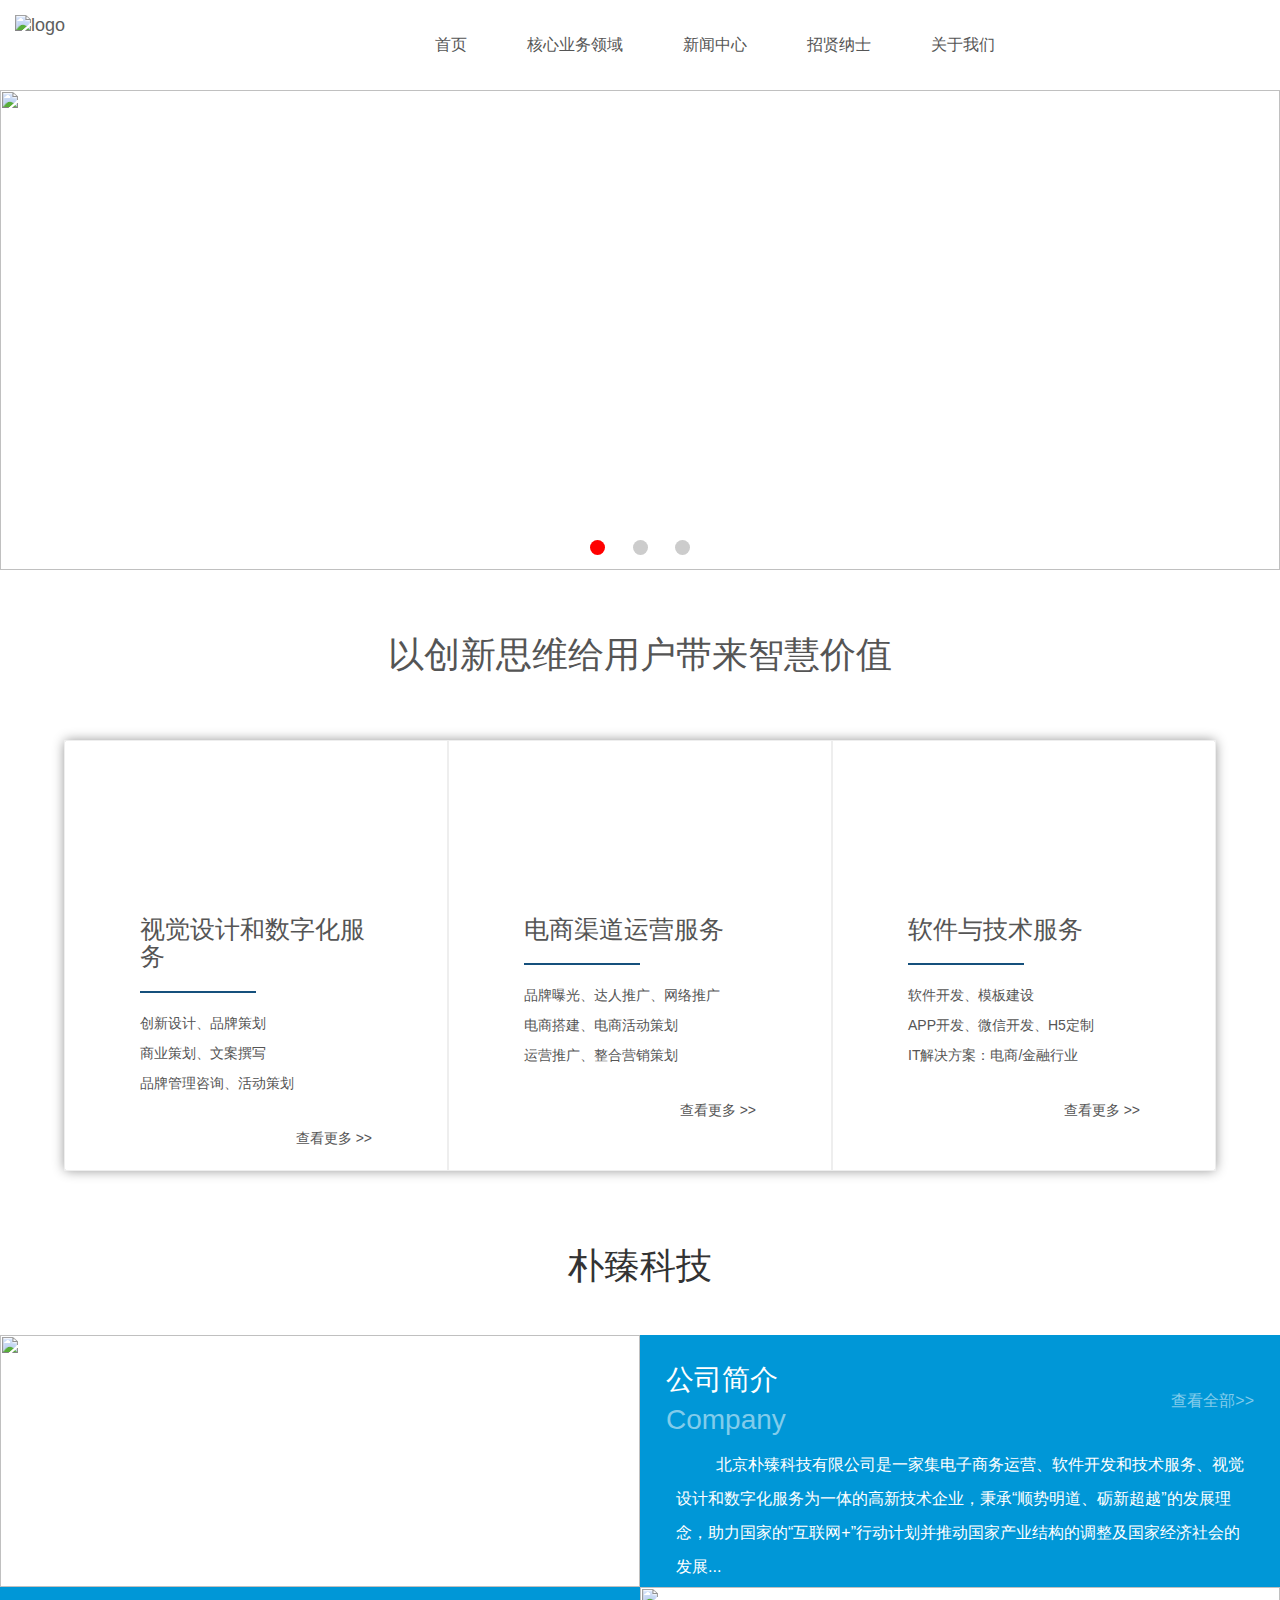
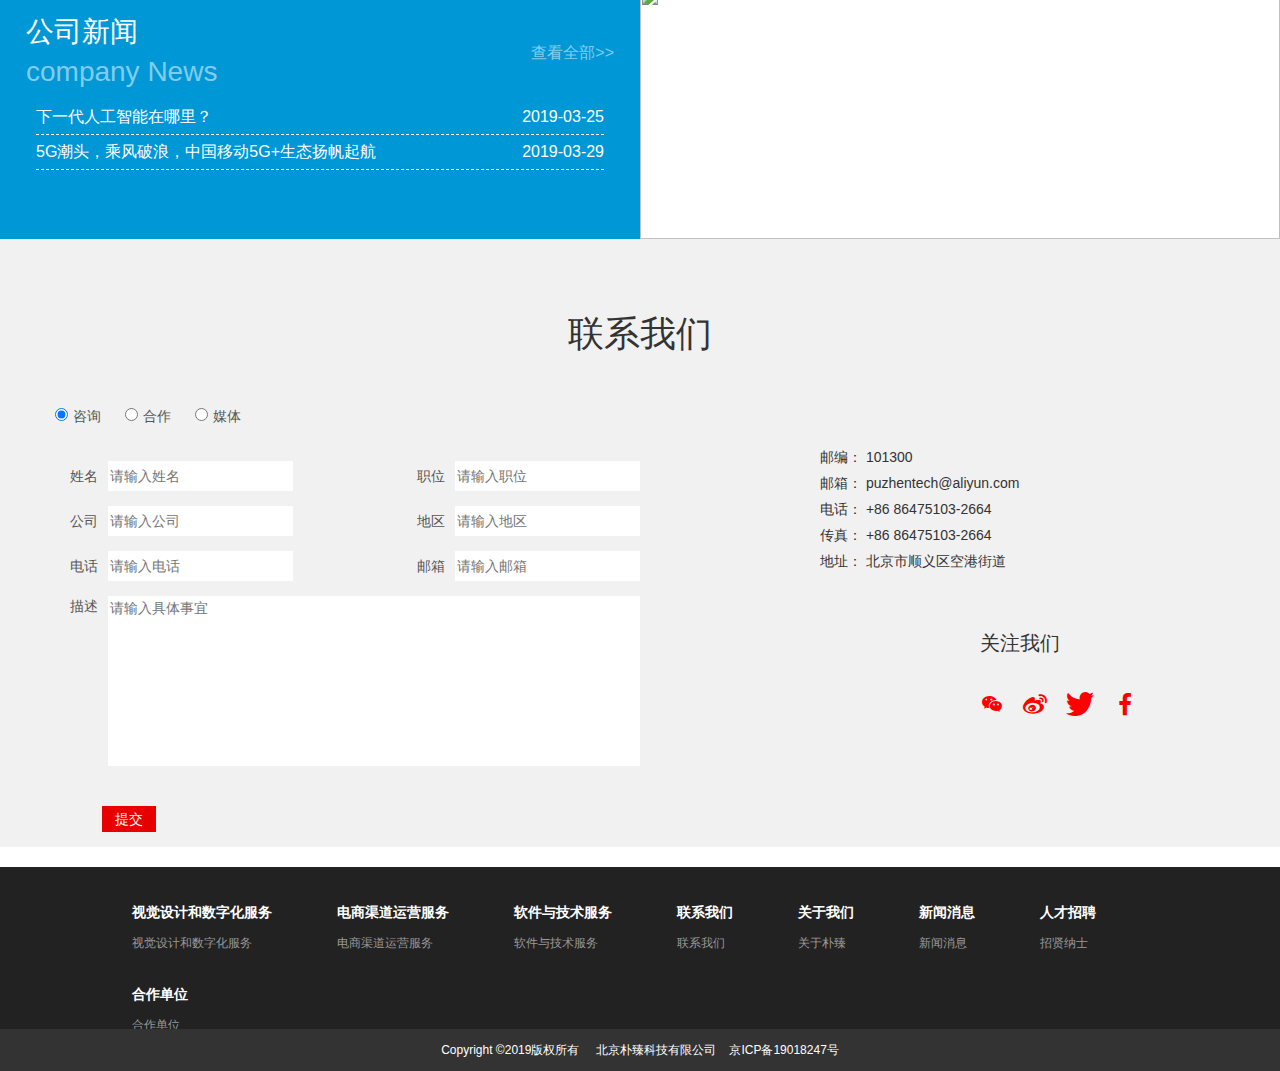
==== index.html @ 0ad283d4 "indexpage" ====
<!DOCTYPE html>
<html>
	<head>
		<meta charset="utf-8">
		<meta name="viewport" content="width=device-width,initial-scale=1,minimum-scale=1,maximum-scale=1,user-scalable=no" />
		<link rel="stylesheet" href="https://cdn.jsdelivr.net/npm/bootstrap@3.3.7/dist/css/bootstrap.min.css" >
		<link rel="stylesheet" href="./font/iconfont.css">
		<link rel="stylesheet" href="./css/header.css">
		<link rel="stylesheet" href="./css/footer.css">
		<link rel="stylesheet" type="text/css" href="./css/index.css"/>
		<title>朴臻科技</title>
	</head>
	<body>
		<!-- 头部开始 -->
		<header id="header">
		    <nav class="navbar navbar-default">
		        <div class="container-fluid">
		            <!-- Brand and toggle get grouped for better mobile display -->
		            <div class="navbar-header">
		                <button type="button" class="navbar-toggle collapsed" data-toggle="collapse" data-target="#bs-example-navbar-collapse-1" aria-expanded="false">
		                        <span class="sr-only">Toggle navigation</span>
		                        <span class="icon-bar"></span>
		                        <span class="icon-bar"></span>
		                        <span class="icon-bar"></span>
		                    </button>
		                <a class="navbar-brand" href="#" class="log-box">
		                    <img src="http://www.puzhentec.com/www/style/gs/imgs/logo.png" alt="logo" class="log-img">
		                </a>
		            </div>
		
		            <div class="collapse navbar-collapse container navbox" id="bs-example-navbar-collapse-1">
		                <ul class="nav navbar-nav">
		                    <li class="nav-item"><a href="#" class="a-box">首页</a></li>
		                    <li class="dropdown nav-item item1">
		                        <a href="#" class="dropdown-toggle" data-toggle="dropdown" role="button" aria-haspopup="true" aria-expanded="false">核心业务领域</a>
		                        <ul class="dropdown-menu menu1">
		                            <li><a href="#" class="a-box">视觉设计和数字化服务</a></li>
		                            <li><a href="#" class="a-box">电商渠道运营服务</a></li>
		                            <li><a href="#" class="a-box">软件与技术服务</a></li>
		                        </ul>
		                    </li>
		                    <li class="dropdown nav-item item2">
		                        <a href="#" class="dropdown-toggle" data-toggle="dropdown" role="button" aria-haspopup="true" aria-expanded="false">新闻中心    </a>
		                        <ul class="dropdown-menu menu2">
		                            <li><a href="#" class="a-box">新闻列表</a></li>
		                        </ul>
		                    </li>
		                    <li class="dropdown nav-item item3">
		                        <a href="#" class="dropdown-toggle" data-toggle="dropdown" role="button" aria-haspopup="true" aria-expanded="false">招贤纳士</a>
		                        <ul class="dropdown-menu menu3">
		                            <li><a href="#" class="a-box">招聘岗位</a></li>
		                        </ul>
		                    </li>
		                    <li class="nav-item"><a href="#" class="a-box">关于我们</a></li>
		
		                </ul>
		            </div>
		        </div>
		    </nav>
		</header>
		<!-- 轮播图 -->
		<div class="swiper-container">
			<ul class="swiper-indicators">
				<li class="active"></li>
				<li></li>
				<li></li>
			</ul>
			<div class="swiper-carousel">
				<div class="swiper-item active">
					<img src="http://www.puzhentec.com/www/style/gs/imgs/01.jpg" width="100%" height="100%" alt="">
					<div class="itemMsg">
						<div class="container">
							<h1>朴臻科技</h1>
							<p>行业领先的全球化软件、数字与运营服务企业之一</p>
						</div>
					</div>
				</div>
				<div class="swiper-item">
					<img src="http://www.puzhentec.com/www/style/gs/imgs/04.jpg" width="100%" height="100%" alt="">
					<div class="itemMsg container">
						<div class="container">
							<h1>领先智慧价值创造者</h1>
							<p>丰富的全球化开发团队和技术专家</p>
						</div>
					</div>
				</div>
				<div class="swiper-item ">
					<img src="http://www.puzhentec.com/www/style/gs/imgs/banner4.jpg" width="100%" height="100%" alt="">
					<div class="itemMsg lastItem">
						<div class="container">
							<h1>加入朴臻 创造新未来</h1>
						</div>
					</div>
				</div>
			</div>
			<span class="swiper-next">></span>
			<span class="swiper-prev"><</span>
		</div>
		<!-- 中部链接 -->
		<div class="m-main">
			<h1>以创新思维给用户带来智慧价值</h1>
			<div class="container">
				<div class="linkBox">
					<div class="linkItem col-lg-4 col-md-4 col-sm-12 col-xs-12">
						<ul>
							<li>
								<div class="titleIcon"><span class="icon icon1"></span></div>
								<h2>视觉设计和数字化服务</h2>
								<div class="line"></div>
							</li>
							<li class="itemList">创新设计、品牌策划</li>
							<li class="itemList">商业策划、文案撰写</li>
							<li class="itemList">品牌管理咨询、活动策划</li>
							<li class="itemMore">查看更多 >></li>
						</ul>
						<a class="linkBg"></a>
					</div>
					<div class="linkItem col-lg-4 col-md-4 col-sm-12 col-xs-12">
						<ul>
							<li>
								<div class="titleIcon"><span class="icon icon2"></span></div>
								<h2>电商渠道运营服务</h2>
								<div class="line"></div>
							</li>
							<li class="itemList">品牌曝光、达人推广、网络推广</li>
							<li class="itemList">电商搭建、电商活动策划</li>
							<li class="itemList">运营推广、整合营销策划</li>
							<li class="itemMore">查看更多 >></li>
						</ul>
						<a class="linkBg"></a>
					</div>
					<div class="linkItem col-lg-4 col-md-4 col-sm-12 col-xs-12">
						<ul>
							<li>
								<div class="titleIcon"><span class="icon icon3"></span></div>
								<h2>软件与技术服务</h2>
								<div class="line"></div>
							</li>
							<li class="itemList">软件开发、模板建设</li>
							<li class="itemList">APP开发、微信开发、H5定制</li>
							<li class="itemList">IT解决方案：电商/金融行业</li>
							<li class="itemMore">查看更多 >></li>
						</ul>
						<a class="linkBg"></a>
					</div>	
				</div>
			</div>
		</div>
		<!-- company box -->
		<div class="company">
			<h1>朴臻科技</h1>
			<div class="container">
				<div class="row">
					<div class="col-lg-6 col-md-6 col-sm-12 col-xs-12 companyImg">
						<img src="http://www.puzhentec.com/www/style/gs/imgs/banner2.jpg" width="100%" height="100%" alt="">
					</div>
					<div class="col-lg-6 col-md-6 col-sm-12 col-xs-12 companyMsg">
						<div class="companyTitleBox">
							<div>
								<p class="zh-cn">公司简介</p>
								<p class="en">Company</p>
							</div>
							<a href="">查看全部>></a>
						</div>
						<div class="companyText">
							<p>
								北京朴臻科技有限公司是一家集电子商务运营、软件开发和技术服务、视觉设计和数字化服务为一体的高新技术企业，秉承“顺势明道、砺新超越”的发展理念，助力国家的“互联网+”行动计划并推动国家产业结构的调整及国家经济社会的发展...
							</p>
						</div>
					</div>
				</div>
				<div class="row">
					<div class="col-lg-6 col-md-6 col-sm-12 col-xs-12 companyMsg">
						<div class="companyTitleBox">
							<div>
								<p class="zh-cn">公司新闻</p>
								<p class="en">company News</p>
							</div>
							<a href="">查看全部>></a>
						</div>
						<div class="companyText">
							<ul>
								<li>
									<a href="">下一代人工智能在哪里？</a>
									<span>2019-03-25</span>
								</li>
								<li>
									<a href="">5G潮头，乘风破浪，中国移动5G+生态扬帆起航</a>
									<span>2019-03-29</span>
								</li>
							</ul>
						</div>
					</div>
					<div class="col-lg-6 col-md-6 col-sm-12 col-xs-12 companyImg">
						<img src="http://www.puzhentec.com/www/style/gs/imgs/banner3.png" width="100%" height="100%" alt="">
					</div>
				</div>
			</div>
		</div>
		<div class="contact">
			<h1>联系我们</h1>
			<div class="container">
				<div class="col-lg-6 col-md-6 col-sm-12 col-xs-12 msgBox">
					<form>
						<div class="check">
							<input type="radio" id="Consultation" name="Mode" checked=""/><label for="Consultation">咨询</label>
							<input type="radio" id="Cooperation" name="Mode"/><label for="Cooperation">合作</label>
							<input type="radio" id="media" name="Mode"/><label for="media">媒体</label>
						</div>
						<div class="personalMsg">
							<div>
								<label for="name">姓名</label><input type="text" id="name" placeholder="请输入姓名">
							</div>
							<div>
								<label for="position">职位</label><input type="text" id="position" placeholder="请输入职位">
							</div>
						</div>
						<div class="personalMsg">
							<div>
								<label for="Company">公司</label><input type="text" id="Company" placeholder="请输入公司">
							</div>
							<div>
								<label for="Area">地区</label><input type="text" id="Area" placeholder="请输入地区">
							</div>
						</div>
						<div class="personalMsg">
							<div>
								<label for="tel">电话</label><input type="text" id="tel" placeholder="请输入电话">
							</div>
							<div>
								<label for="email">邮箱</label><input type="text" id="email" placeholder="请输入邮箱">
							</div>
						</div>
						<div class="personalMsg scription">
							<label for="Description">描述</label><textarea id="Description" placeholder="请输入具体事宜"></textarea>
						</div>
						<div class="personalMsg">
							<div>
								<input type="button" id="button" value="提交">
							</div>
						</div>
					</form>
				</div>
				<div class="col-lg-6 col-md-6 col-sm-12 col-xs-12 contactRight">
					<ul>
						<li>邮编： 101300</li>
						<li>邮箱： puzhentech@aliyun.com</li>
						<li>电话： +86 86475103-2664</li>
						<li>传真： +86 86475103-2664</li>
						<li>地址： 北京市顺义区空港街道</li>
					</ul>
					<div class="AttentionBox">
						<div class="AttentionImg col-lg-6 col-md-6 col-sm-6 col-xs-6">
							<img src="http://www.puzhentec.com/www/style/gs/imgs/rvm.jpg" width="140px" alt="">
						</div>
						<div class="AttentionMsg col-lg-6 col-md-6 col-sm-6 col-xs-6">
							<div class="AttentionTitle">
								关注我们
							</div>
							<div class=" AttentionIcon ">
								<a href="" class="iconfont icon-wechat"></a>
								<a href="" class="iconfont icon-weibo"></a>
								<a href="" class="iconfont icon-ziyuan"></a>
								<a href="" class="iconfont icon-icon_facebook"></a>
							</div>
						</div>
					</div>
				</div>
			</div>
		</div>
		<!-- 页脚开始 -->
		<footer id="footer" class="container-12">
		    <dl>
		        <dt>视觉设计和数字化服务</dt>
		        <dd>
		            <ul>
		                <li>
		                    <a href="http://www.puzhentec.com/business1.html">视觉设计和数字化服务</a>
		                </li>
		            </ul>
		        </dd>
		    </dl>
		    <dl>
		        <dt>电商渠道运营服务</dt>
		        <dd>
		            <ul>
		                <li>
		                    <a href="http://www.puzhentec.com/business2.html">电商渠道运营服务</a>
		                </li>
		            </ul>
		        </dd>
		    </dl>
		    <dl>
		        <dt>软件与技术服务</dt>
		        <dd>
		            <ul>
		                <li>
		                    <a href="http://www.puzhentec.com/business3.html">软件与技术服务</a>
		                </li>
		            </ul>
		        </dd>
		    </dl>
		    <dl>
		        <dt>联系我们</dt>
		        <dd>
		            <ul>
		                <li>
		                    <a href="http://www.puzhentec.com/">联系我们</a>
		                </li>
		            </ul>
		        </dd>
		    </dl>
		    <dl>
		        <dt>关于我们</dt>
		        <dd>
		            <ul>
		                <li>
		                    <a href="http://www.puzhentec.com/about.html">关于朴臻</a>
		                </li>
		
		            </ul>
		        </dd>
		    </dl>
		    <dl>
		        <dt>新闻消息</dt>
		        <dd>
		            <ul>
		                <li>
		                    <a href="http://www.puzhentec.com/news.html">新闻消息</a>
		                </li>
		            </ul>
		        </dd>
		    </dl>
		
		    <dl>
		        <dt>人才招聘</dt>
		        <dd>
		            <ul>
		                <li>
		                    <a href="http://www.puzhentec.com/offer.html">招贤纳士</a>
		                </li>
		            </ul>
		        </dd>
		    </dl>
		    <dl>
		        <dt>合作单位</dt>
		        <dd>
		            <ul>
		                <li>
		                    <a href="#">合作单位</a>
		                </li>
		            </ul>
		        </dd>
		    </dl>
		    <div class="copy">
		        Copyright ©2019版权所有 &nbsp; &nbsp; 北京朴臻科技有限公司&nbsp; &nbsp; 京ICP备19018247号
		    </div>
		</footer>
	</body>
	<script src="https://cdn.bootcss.com/jquery/1.12.4/jquery.min.js"></script>
	<script src="https://cdn.bootcss.com/bootstrap/3.3.7/js/bootstrap.min.js"></script>
	<script type="text/javascript" src="./js/header.js"></script>
	<script type="text/javascript" src="./js/index.js"></script>
</html>
---- font/iconfont.css ----
@font-face {font-family: "iconfont";
  src: url('//at.alicdn.com/t/font_1298097_eqnmtwvncxe.eot?t=1563279648382'); /* IE9 */
  src: url('//at.alicdn.com/t/font_1298097_eqnmtwvncxe.eot?t=1563279648382#iefix') format('embedded-opentype'), /* IE6-IE8 */
  url('[data-uri]') format('woff2'),
  url('//at.alicdn.com/t/font_1298097_eqnmtwvncxe.woff?t=1563279648382') format('woff'),
  url('//at.alicdn.com/t/font_1298097_eqnmtwvncxe.ttf?t=1563279648382') format('truetype'), /* chrome, firefox, opera, Safari, Android, iOS 4.2+ */
  url('//at.alicdn.com/t/font_1298097_eqnmtwvncxe.svg?t=1563279648382#iconfont') format('svg'); /* iOS 4.1- */
}

.iconfont {
  font-family: "iconfont" !important;
  font-size: 16px;
  font-style: normal;
  -webkit-font-smoothing: antialiased;
  -moz-osx-font-smoothing: grayscale;
}

.icon-wechat:before {
  content: "\e694";
}

.icon-icon_facebook:before {
  content: "\e632";
}

.icon-ziyuan:before {
  content: "\e622";
}

.icon-weibo:before {
  content: "\e831";
}
---- css/header.css ----
/* 头部导航样式 */

#header {
    height: 90px;
}

.collapse.navbar-collapse.container.navbox {
    z-index: 1000;
}

.navbar {
    min-height: 90px;
    border: none;
    background: #fff;
}

#header .navbar-nav>li>a {
    height: 90px;
    line-height: 90px;
    padding: 0 30px;
    font-size: 16px;
    color: #555;
}

#header .navbar-header {
    height: 90px;
    line-height: 90px;
}

#header .navbar-header .navbar-toggle {
    margin: 27px;
}

#header .log-box .log-img {
    width: 200px;
}

#header .navbar-nav {
    width: 100%;
}

#header .navbar-nav .nav-item:hover>a {
    color: #fff;
    padding: 0 30px;
    font-weight: bold;
    background: #cc0000;
}


/* #header .navbar-nav .nav-item:hover {
            color: #fff;
            background: #e50112;
        } */

#header .navbar-nav .nav-item:hover>a {
    color: #fff;
    background: #cc0000;
}

#header .navbar-nav .nav-item:hover .dropdown-menu {
    display: flex;
}

#header .navbox .navbar-nav li.active a {
    color: #fff !important;
    background: #cc0000 !important;
}

#header .navbar-nav .nav-item .dropdown-menu {
    width: 100%;
}


/*  @media screen and (min-width:768px) {
            #header .navbar-nav .nav-item .menu1 {
                width: 500px;
            }
        } */

#header .navbar-nav .nav-item .dropdown-menu {
    background: rgba(0, 0, 0, .8);
    padding: 0;
    border-radius: 0;
}

#header .navbar-nav .nav-item .dropdown-menu a {
    height: 70px;
    line-height: 30px;
    padding: 20px;
    color: #fff;
    font-weight: bold;
}

#header .navbar-nav .nav-item .dropdown-menu li:hover a {
    background: #cc0000;
}

#header .navbox {
    margin-left: 30%;
}

@media screen and (max-width:768px) {
    #header .navbox {
        margin-left: 0;
    }
    #header .navbar-nav {
        margin: 0;
        padding: 0;
    }
    #header .navbar-nav .nav-item .dropdown-menu {
        /* display: block; */
        width: 100%;
    }
    #header .navbar-nav .nav-item .dropdown-menu li {
        display: block;
    }
    #header .navbar-nav .nav-item {
        width: 100%;
        height: 50px;
        padding: 0;
        margin: 0;
    }
    #header .navbar-nav .nav-item>a {
        height: 50px;
        line-height: 50px;
    }
}


/* 头部导航样式 end */
---- css/footer.css ----
/* footer */

#footer {
    margin-top: 20px;
    background: #222;
    min-height: 200px;
    height: auto;
    display: flex;
    flex-wrap: wrap;
    padding: 20px 6%;
    position: relative;
}

@media screen and (max-width:700px) {
    #footer {
        min-height: 260px;
    }
}

#footer dl {
    float: left;
    margin: 15px 0 15px 4%;
    font-size: 12px;
    padding: 0 10px;
}

#footer dl dt {
    color: #fff;
    font-size: 14px;
    padding-bottom: 10px;
}

#footer dl dd {
    display: block;
    /* margin-inline-start: 20px; */
}

#footer ul li {
    line-height: 22px;
}

#footer ul li a {
    color: #999;
}

#footer .copy {
    font-size: 12px;
    background: #333;
    color: #fff;
    position: absolute;
    bottom: 0;
    left: 0;
    width: 100%;
    height: 42px;
    line-height: 42px;
    text-align: center;
}
---- css/index.css ----
ul,li,ol,dl,dt,dd,div,p,h1,h2,h3,h4,h5,h6,body{
	margin: 0;
	padding: 0;
	list-style: none;
}
/* 轮播图 */
.swiper-container{
	position: relative;
	width: 100%;
}
.swiper-container .swiper-carousel{
	position: relative;
	height: 480px;
}
.swiper-container .swiper-carousel .swiper-item{
	display: none;
	position: absolute;
	top: 0;
	left: 0;
	width: 100%;
	height: 480px;
	color: #fff;
	opacity: 0;
	transition: all 1s;
}
.swiper-container .swiper-carousel .swiper-item img{
	position: absolute;
	top: 0;
	left: 0;
}
.swiper-container .swiper-carousel .swiper-item.active{
	display: block;
	opacity: 1;
}
.swiper-container .swiper-carousel .swiper-item .itemMsg{
	position: absolute;
	top: 0;
	bottom: 0;
	width: 100%;
	height: 160px;
	margin: auto 0;
	text-align: center;
}
.swiper-container .swiper-carousel .swiper-item .itemMsg h1{
	font-size: 65px;
	font-weight: 300;
}
.swiper-container .swiper-carousel .swiper-item .itemMsg p{
	font-size: 40px;
	padding-top: 50px;
}
.swiper-container .swiper-carousel .swiper-item .itemMsg.lastItem h1{
	text-indent: 4%;
	text-align: left;
}
.swiper-container .swiper-indicators{
	display: flex;
	justify-content: space-between;
	position: absolute;
	left: 0;
	right: 0;
	bottom: 15px;
	width: 100px;
	margin: 0 auto;
	z-index: 1;
}
.swiper-container .swiper-indicators li{
	width: 15px;
	height: 15px;
	background: #ccc;
	border-radius: 50%;
}
.swiper-container .swiper-indicators li.active{
	background: red;
}
.swiper-container .swiper-next{
	position: absolute;
	right: 15px;
	top: 50%;
	bottom: 0;
	color: #fff;
    cursor: pointer;
    z-index: 99;
    opacity: 0.4;
	font-size: 40px;
	height: 100px;
	margin-top: -50px;
}
.swiper-container .swiper-prev{
	position: absolute;
	left: 15px;
	top: 50%;
	bottom: 0;
	color: #fff;
    cursor: pointer;
    z-index: 99;
    opacity: 0.4;
	font-size: 40px;
	height: 100px;
	margin-top: -50px;
}
/* 中部链接 */
.m-main {
	color: #555;
}
.m-main .container{
	width: 90% !important;
}
.m-main h1{
	padding: 65px 0;
	text-align: center; 
}
.m-main .container{
	box-shadow: #999 0px 0px 12px 0px;
    border-radius: 5px;
	padding: 0;
}

.m-main .container .linkBox .linkItem{
	position: relative;
	overflow: hidden;
	transition: all 1s;
	height: 431px;
	border: 1px solid #eee;
}
.m-main .container .linkBox .linkItem .icon{
	position: absolute;
	top: 0;
	left: 0;
	right: 0;
	display: inline-block;
	width: 96px;
	height: 96px;
	background: url('http://www.puzhentec.com/www/style/gs/imgs/icon.png');
	background-repeat:no-repeat ;
	margin: 0 auto;
}
.m-main .container .linkBox .linkItem .titleIcon{
	position: relative;
	height: 115px;
	text-align: center;
}
.m-main .container .linkBox .linkItem:hover .icon1{
	background-position:0 -95px ;
}
.m-main .container .linkBox .linkItem:hover .icon2{
	background-position:-120px -95px ;
}
.m-main .container .linkBox .linkItem:hover .icon3{
	background-position:-240px -95px ;
}
.m-main .container .linkBox .linkItem .icon1{
	background-position:0 1px ;
}
.m-main .container .linkBox .linkItem .icon2{
	background-position:-120px 0 ;
}
.m-main .container .linkBox .linkItem .icon3{
	background-position:-240px 0 ;
}
.m-main .container .linkBox .linkItem h2{
	font-size: 25px;
}
.m-main .container .linkBox .linkItem:hover{
	color: #fff;
}
.m-main .container .linkBox .linkItem:hover .linkBg{
	top: 0;
	opacity: 1;
}
.m-main .container .linkBox .linkItem .line{
	width: 50%;
	height: 2px;
	background: #15507C;
	transition: all 1.5s;
	margin: 20px 0;
}
.m-main .container .linkBox .linkItem:hover .line{
	width: 100%	;
	background: #fff;
}
.m-main .container .linkBox .linkItem ul{
	padding: 60px 60px 35px ;
	background: rgba(0,0,0,0);
}
.m-main .container .linkBox .linkItem .linkBg{
	position: absolute;
	top: 100%;
	left: 0;
	width: 100%;
	height: 100%;
	opacity: 0;
	transition: all 1s;
	background-image: url('http://www.puzhentec.com/www/style/gs/imgs/q_mb1.jpg');
	background-size: 100% auto;
	z-index: -1;
}
@media screen and (min-width:990px) {
	.m-main .container .linkBox{
		height: 431px;
	}
}
.m-main .container .linkBox .linkItem .itemList{
	margin: 10px 0;
}
.m-main .container .linkBox .linkItem .itemMore{
	margin-top: 35px;
	text-align: right;
}
/* company */
.company h1{
	text-align: center;
	margin: 75px 0 50px;
}
.company .container{
	padding: 0;
	width: 100%;
	margin: 0;
}
.company .row{
	width: 100%;
	margin: 0;
}
.company .col-lg-6 {
	padding: 0;
}
.company .companyTitleBox{
	display: flex;
	justify-content: space-between;
	padding: 25px 26px 8px;
}
.company .companyTitleBox p{
	font-size: 28px;
	color: #fff;
}
.company .companyTitleBox .en{
	color: #82CCEB;
}
.company .companyImg{
	height: 252px;
	overflow: hidden;
	margin: 0 auto;
}
.company .companyImg img{
	transition: all 1.5s;
}
.company .companyMsg{
	height: 252px;
	overflow: hidden;
	background: #0097d7;
}
.company .companyImg:hover img{
	transform: scale(1.05,1.05);
}
.company .companyTitleBox a{
	color: #82CCEB;
	text-decoration: none;
	margin-top: 30px;
	font-size: 16px;
}
.company .companyText{
	font-size: 16px;
    line-height: 34px;
    padding: 0 36px;
    text-indent: 40px;
    color: #fff;
}
.company .companyText ul{
	text-indent: 0;
}
.company .companyText ul li{
	display: flex;
	justify-content: space-between;
	border-bottom: 1px dashed #fff;
}
.company .companyText ul a{
	color: #fff;
	text-decoration: none;
}
@media screen and (max-width:990px) {
	.m-main .container .linkBox{
		height: 1293px;
	}
	.m-main .container .linkBox .linkItem{
		height: 431px;
	}
	.m-main .container .linkBox .linkItem .linkBg{
		height: 431px;
	}
	.company .row{
		margin-bottom: 15px !important;
	}
}
/* contact start */
.contact{
	background: #f1f1f1;
}
.contact h1{
	text-align: center;
	padding: 75px 0 50px;
}
.contact .container{
	padding: 0;
}
.contact .container .msgBox{
	padding: 0;
}
.contact label{
	font-weight: 400;
	margin-right: 20px;
	font-size: 14px;
	color: #555;
}
.contact .check{
	margin-bottom: 30px;
}
.contact .check label{
	margin-left: 5px;
}
.contact .msgBox form p{
	margin-bottom: 25px;
}
.contact .personalMsg{
	display: flex;
	justify-content: space-between;
}
.contact .personalMsg > div{
	margin-bottom: 15px;
}
.contact .personalMsg label{
	margin: 0;
	margin-left: 5px;
	padding: 0 10px;
}
.contact .personalMsg input{
	outline: none;
	border: none;
	height: 30px;
}
.contact .scription{
	display: flex;
}
.contact .personalMsg #Description{
	flex: 1;
	vertical-align: top;
	resize: none;
	height: 170px;
	border: none;
	outline: none;
}
.contact .personalMsg #button{
	margin-left: 47px;
	margin-top: 40px;
	width: 54px;
	height: 26px;
	background: #E60000;
	color: #fff;
}
.contactRight{
	box-sizing: border-box;
	padding-left: 180px;
	padding-top: 40px;
}
.contactRight .AttentionImg,.contactRight .AttentionMsg{
	padding: 0;
}
.contactRight .AttentionImg{
	width: 160px;
}
.contactRight ul{
	margin-bottom: 35px;
}
.contactRight ul li{
	height: 26px;
	line-height: 26px;
}
.contactRight .AttentionBox .AttentionTitle{
	margin-top: 20px;
	font-size: 20px;
}
.contactRight .AttentionBox .AttentionIcon{
	margin-top: 30px;
}
.contactRight .AttentionBox .AttentionIcon a{
	font-size: 24px;
	color:#FF0000;
	text-decoration: none;
	margin-right: 15px;
}
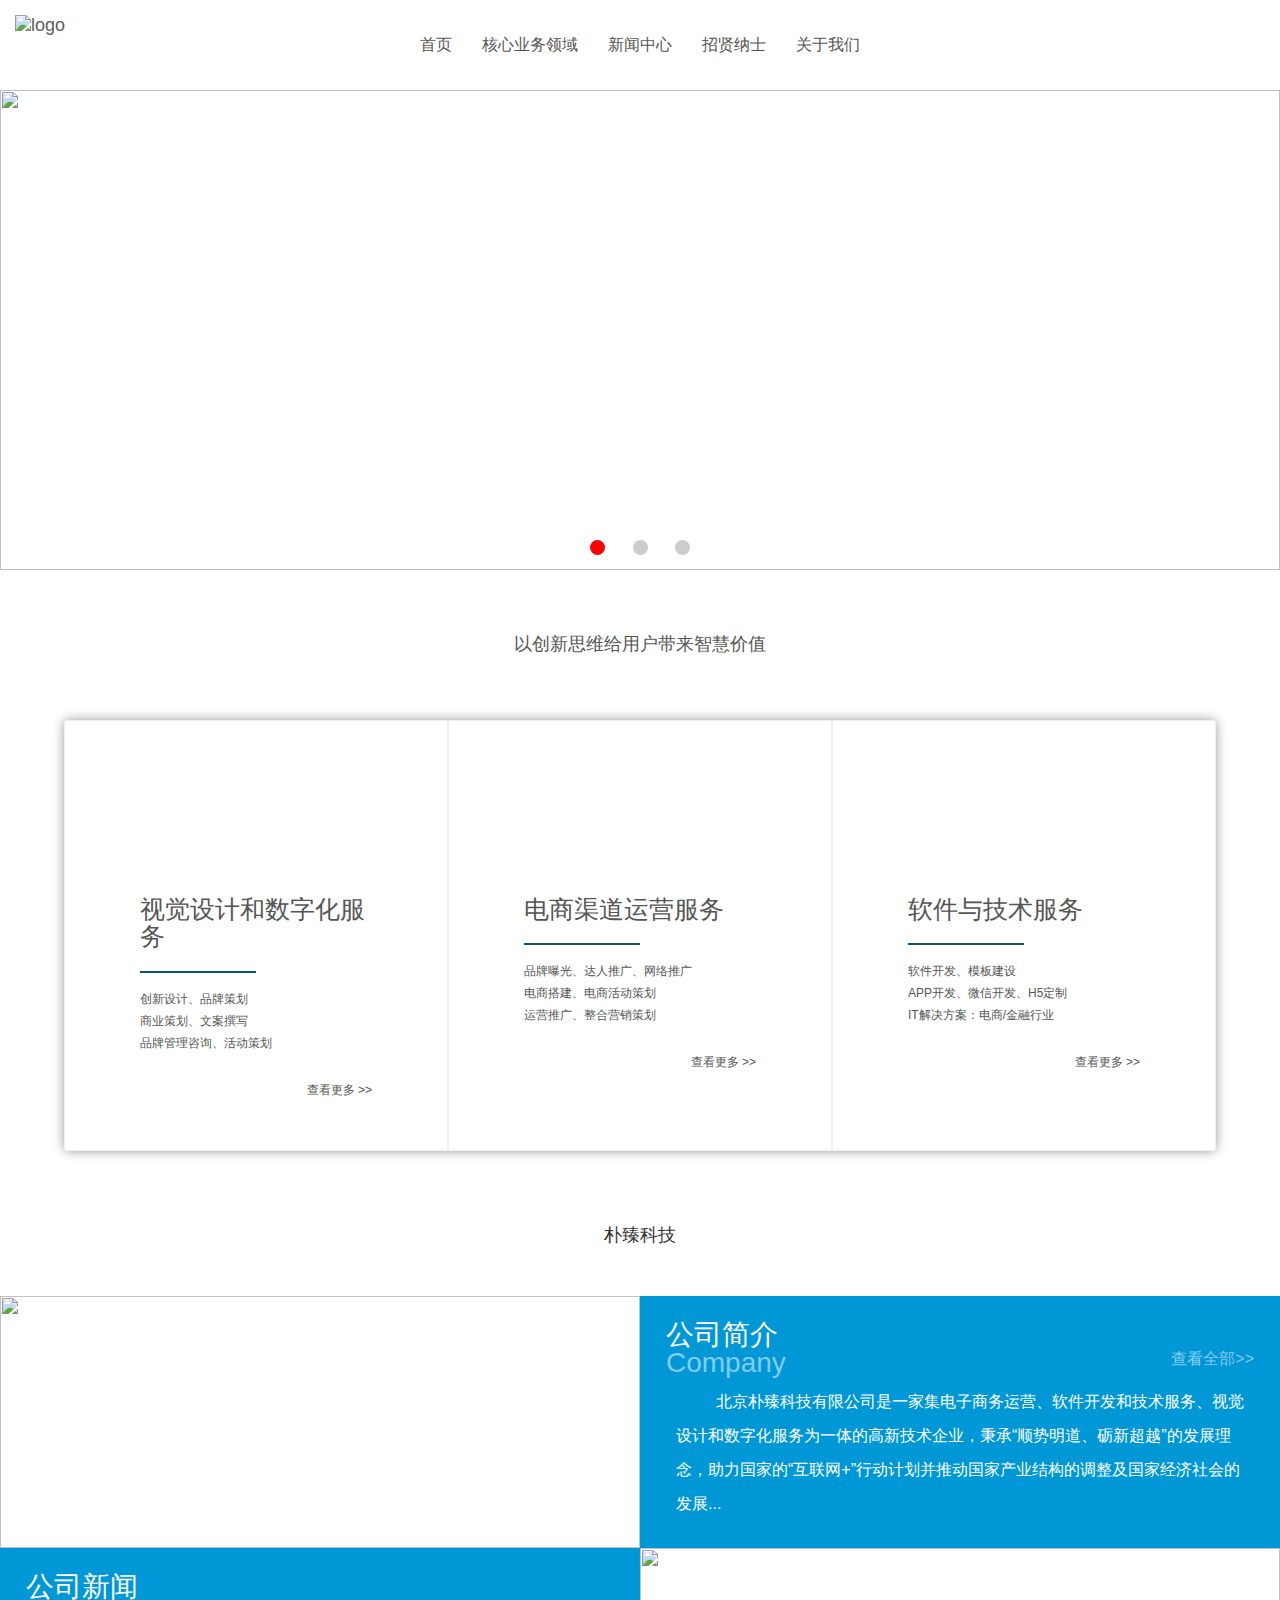
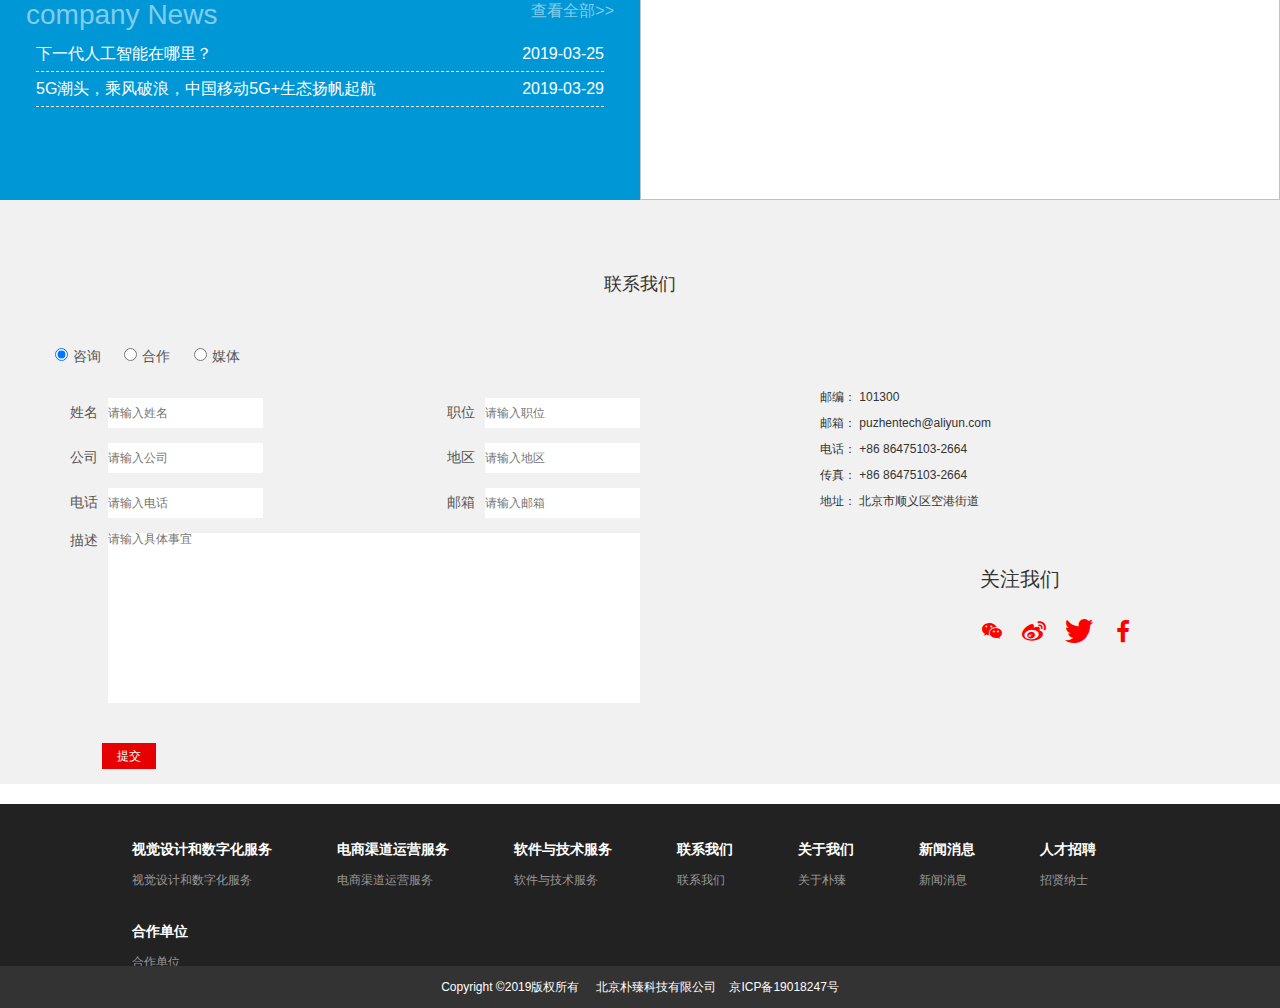
==== commit 7eba4974: "跳转链接全部ok" ====
--- a/index.html
+++ b/index.html
@@ -1,364 +1,368 @@
 <!DOCTYPE html>
 <html>
-	<head>
-		<meta charset="utf-8">
-		<meta name="viewport" content="width=device-width,initial-scale=1,minimum-scale=1,maximum-scale=1,user-scalable=no" />
-		<link rel="stylesheet" href="https://cdn.jsdelivr.net/npm/bootstrap@3.3.7/dist/css/bootstrap.min.css" >
-		<link rel="stylesheet" href="./font/iconfont.css">
-		<link rel="stylesheet" href="./css/header.css">
-		<link rel="stylesheet" href="./css/footer.css">
-		<link rel="stylesheet" type="text/css" href="./css/index.css"/>
-		<title>朴臻科技</title>
-	</head>
-	<body>
-		<!-- 头部开始 -->
-		<header id="header">
-		    <nav class="navbar navbar-default">
-		        <div class="container-fluid">
-		            <!-- Brand and toggle get grouped for better mobile display -->
-		            <div class="navbar-header">
-		                <button type="button" class="navbar-toggle collapsed" data-toggle="collapse" data-target="#bs-example-navbar-collapse-1" aria-expanded="false">
+
+<head>
+    <meta charset="utf-8">
+    <meta name="viewport" content="width=device-width,initial-scale=1,minimum-scale=1,maximum-scale=1,user-scalable=no" />
+    <link rel="stylesheet" href="https://cdn.jsdelivr.net/npm/bootstrap@3.3.7/dist/css/bootstrap.min.css">
+    <link rel="stylesheet" href="./css/base.css">
+    <link rel="stylesheet" href="./font/iconfont.css">
+    <link rel="stylesheet" href="./css/header.css">
+    <link rel="stylesheet" href="./css/footer.css">
+    <link rel="stylesheet" type="text/css" href="./css/index.css" />
+    <title>朴臻科技</title>
+</head>
+
+<body>
+    <!-- 头部开始 -->
+    <header id="header">
+        <nav class="navbar navbar-default">
+            <div class="container-fluid">
+                <!-- Brand and toggle get grouped for better mobile display -->
+                <div class="navbar-header">
+                    <button type="button" class="navbar-toggle collapsed" data-toggle="collapse" data-target="#bs-example-navbar-collapse-1" aria-expanded="false">
 		                        <span class="sr-only">Toggle navigation</span>
 		                        <span class="icon-bar"></span>
 		                        <span class="icon-bar"></span>
 		                        <span class="icon-bar"></span>
 		                    </button>
-		                <a class="navbar-brand" href="#" class="log-box">
-		                    <img src="http://www.puzhentec.com/www/style/gs/imgs/logo.png" alt="logo" class="log-img">
-		                </a>
-		            </div>
-		
-		            <div class="collapse navbar-collapse container navbox" id="bs-example-navbar-collapse-1">
-		                <ul class="nav navbar-nav">
-		                    <li class="nav-item"><a href="#" class="a-box">首页</a></li>
-		                    <li class="dropdown nav-item item1">
-		                        <a href="#" class="dropdown-toggle" data-toggle="dropdown" role="button" aria-haspopup="true" aria-expanded="false">核心业务领域</a>
-		                        <ul class="dropdown-menu menu1">
-		                            <li><a href="#" class="a-box">视觉设计和数字化服务</a></li>
-		                            <li><a href="#" class="a-box">电商渠道运营服务</a></li>
-		                            <li><a href="#" class="a-box">软件与技术服务</a></li>
-		                        </ul>
-		                    </li>
-		                    <li class="dropdown nav-item item2">
-		                        <a href="#" class="dropdown-toggle" data-toggle="dropdown" role="button" aria-haspopup="true" aria-expanded="false">新闻中心    </a>
-		                        <ul class="dropdown-menu menu2">
-		                            <li><a href="#" class="a-box">新闻列表</a></li>
-		                        </ul>
-		                    </li>
-		                    <li class="dropdown nav-item item3">
-		                        <a href="#" class="dropdown-toggle" data-toggle="dropdown" role="button" aria-haspopup="true" aria-expanded="false">招贤纳士</a>
-		                        <ul class="dropdown-menu menu3">
-		                            <li><a href="#" class="a-box">招聘岗位</a></li>
-		                        </ul>
-		                    </li>
-		                    <li class="nav-item"><a href="#" class="a-box">关于我们</a></li>
-		
-		                </ul>
-		            </div>
-		        </div>
-		    </nav>
-		</header>
-		<!-- 轮播图 -->
-		<div class="swiper-container">
-			<ul class="swiper-indicators">
-				<li class="active"></li>
-				<li></li>
-				<li></li>
-			</ul>
-			<div class="swiper-carousel">
-				<div class="swiper-item active">
-					<img src="http://www.puzhentec.com/www/style/gs/imgs/01.jpg" width="100%" height="100%" alt="">
-					<div class="itemMsg">
-						<div class="container">
-							<h1>朴臻科技</h1>
-							<p>行业领先的全球化软件、数字与运营服务企业之一</p>
-						</div>
-					</div>
-				</div>
-				<div class="swiper-item">
-					<img src="http://www.puzhentec.com/www/style/gs/imgs/04.jpg" width="100%" height="100%" alt="">
-					<div class="itemMsg container">
-						<div class="container">
-							<h1>领先智慧价值创造者</h1>
-							<p>丰富的全球化开发团队和技术专家</p>
-						</div>
-					</div>
-				</div>
-				<div class="swiper-item ">
-					<img src="http://www.puzhentec.com/www/style/gs/imgs/banner4.jpg" width="100%" height="100%" alt="">
-					<div class="itemMsg lastItem">
-						<div class="container">
-							<h1>加入朴臻 创造新未来</h1>
-						</div>
-					</div>
-				</div>
-			</div>
-			<span class="swiper-next">></span>
-			<span class="swiper-prev"><</span>
-		</div>
-		<!-- 中部链接 -->
-		<div class="m-main">
-			<h1>以创新思维给用户带来智慧价值</h1>
-			<div class="container">
-				<div class="linkBox">
-					<div class="linkItem col-lg-4 col-md-4 col-sm-12 col-xs-12">
-						<ul>
-							<li>
-								<div class="titleIcon"><span class="icon icon1"></span></div>
-								<h2>视觉设计和数字化服务</h2>
-								<div class="line"></div>
-							</li>
-							<li class="itemList">创新设计、品牌策划</li>
-							<li class="itemList">商业策划、文案撰写</li>
-							<li class="itemList">品牌管理咨询、活动策划</li>
-							<li class="itemMore">查看更多 >></li>
-						</ul>
-						<a class="linkBg"></a>
-					</div>
-					<div class="linkItem col-lg-4 col-md-4 col-sm-12 col-xs-12">
-						<ul>
-							<li>
-								<div class="titleIcon"><span class="icon icon2"></span></div>
-								<h2>电商渠道运营服务</h2>
-								<div class="line"></div>
-							</li>
-							<li class="itemList">品牌曝光、达人推广、网络推广</li>
-							<li class="itemList">电商搭建、电商活动策划</li>
-							<li class="itemList">运营推广、整合营销策划</li>
-							<li class="itemMore">查看更多 >></li>
-						</ul>
-						<a class="linkBg"></a>
-					</div>
-					<div class="linkItem col-lg-4 col-md-4 col-sm-12 col-xs-12">
-						<ul>
-							<li>
-								<div class="titleIcon"><span class="icon icon3"></span></div>
-								<h2>软件与技术服务</h2>
-								<div class="line"></div>
-							</li>
-							<li class="itemList">软件开发、模板建设</li>
-							<li class="itemList">APP开发、微信开发、H5定制</li>
-							<li class="itemList">IT解决方案：电商/金融行业</li>
-							<li class="itemMore">查看更多 >></li>
-						</ul>
-						<a class="linkBg"></a>
-					</div>	
-				</div>
-			</div>
-		</div>
-		<!-- company box -->
-		<div class="company">
-			<h1>朴臻科技</h1>
-			<div class="container">
-				<div class="row">
-					<div class="col-lg-6 col-md-6 col-sm-12 col-xs-12 companyImg">
-						<img src="http://www.puzhentec.com/www/style/gs/imgs/banner2.jpg" width="100%" height="100%" alt="">
-					</div>
-					<div class="col-lg-6 col-md-6 col-sm-12 col-xs-12 companyMsg">
-						<div class="companyTitleBox">
-							<div>
-								<p class="zh-cn">公司简介</p>
-								<p class="en">Company</p>
-							</div>
-							<a href="">查看全部>></a>
-						</div>
-						<div class="companyText">
-							<p>
-								北京朴臻科技有限公司是一家集电子商务运营、软件开发和技术服务、视觉设计和数字化服务为一体的高新技术企业，秉承“顺势明道、砺新超越”的发展理念，助力国家的“互联网+”行动计划并推动国家产业结构的调整及国家经济社会的发展...
-							</p>
-						</div>
-					</div>
-				</div>
-				<div class="row">
-					<div class="col-lg-6 col-md-6 col-sm-12 col-xs-12 companyMsg">
-						<div class="companyTitleBox">
-							<div>
-								<p class="zh-cn">公司新闻</p>
-								<p class="en">company News</p>
-							</div>
-							<a href="">查看全部>></a>
-						</div>
-						<div class="companyText">
-							<ul>
-								<li>
-									<a href="">下一代人工智能在哪里？</a>
-									<span>2019-03-25</span>
-								</li>
-								<li>
-									<a href="">5G潮头，乘风破浪，中国移动5G+生态扬帆起航</a>
-									<span>2019-03-29</span>
-								</li>
-							</ul>
-						</div>
-					</div>
-					<div class="col-lg-6 col-md-6 col-sm-12 col-xs-12 companyImg">
-						<img src="http://www.puzhentec.com/www/style/gs/imgs/banner3.png" width="100%" height="100%" alt="">
-					</div>
-				</div>
-			</div>
-		</div>
-		<div class="contact">
-			<h1>联系我们</h1>
-			<div class="container">
-				<div class="col-lg-6 col-md-6 col-sm-12 col-xs-12 msgBox">
-					<form>
-						<div class="check">
-							<input type="radio" id="Consultation" name="Mode" checked=""/><label for="Consultation">咨询</label>
-							<input type="radio" id="Cooperation" name="Mode"/><label for="Cooperation">合作</label>
-							<input type="radio" id="media" name="Mode"/><label for="media">媒体</label>
-						</div>
-						<div class="personalMsg">
-							<div>
-								<label for="name">姓名</label><input type="text" id="name" placeholder="请输入姓名">
-							</div>
-							<div>
-								<label for="position">职位</label><input type="text" id="position" placeholder="请输入职位">
-							</div>
-						</div>
-						<div class="personalMsg">
-							<div>
-								<label for="Company">公司</label><input type="text" id="Company" placeholder="请输入公司">
-							</div>
-							<div>
-								<label for="Area">地区</label><input type="text" id="Area" placeholder="请输入地区">
-							</div>
-						</div>
-						<div class="personalMsg">
-							<div>
-								<label for="tel">电话</label><input type="text" id="tel" placeholder="请输入电话">
-							</div>
-							<div>
-								<label for="email">邮箱</label><input type="text" id="email" placeholder="请输入邮箱">
-							</div>
-						</div>
-						<div class="personalMsg scription">
-							<label for="Description">描述</label><textarea id="Description" placeholder="请输入具体事宜"></textarea>
-						</div>
-						<div class="personalMsg">
-							<div>
-								<input type="button" id="button" value="提交">
-							</div>
-						</div>
-					</form>
-				</div>
-				<div class="col-lg-6 col-md-6 col-sm-12 col-xs-12 contactRight">
-					<ul>
-						<li>邮编： 101300</li>
-						<li>邮箱： puzhentech@aliyun.com</li>
-						<li>电话： +86 86475103-2664</li>
-						<li>传真： +86 86475103-2664</li>
-						<li>地址： 北京市顺义区空港街道</li>
-					</ul>
-					<div class="AttentionBox">
-						<div class="AttentionImg col-lg-6 col-md-6 col-sm-6 col-xs-6">
-							<img src="http://www.puzhentec.com/www/style/gs/imgs/rvm.jpg" width="140px" alt="">
-						</div>
-						<div class="AttentionMsg col-lg-6 col-md-6 col-sm-6 col-xs-6">
-							<div class="AttentionTitle">
-								关注我们
-							</div>
-							<div class=" AttentionIcon ">
-								<a href="" class="iconfont icon-wechat"></a>
-								<a href="" class="iconfont icon-weibo"></a>
-								<a href="" class="iconfont icon-ziyuan"></a>
-								<a href="" class="iconfont icon-icon_facebook"></a>
-							</div>
-						</div>
-					</div>
-				</div>
-			</div>
-		</div>
-		<!-- 页脚开始 -->
-		<footer id="footer" class="container-12">
-		    <dl>
-		        <dt>视觉设计和数字化服务</dt>
-		        <dd>
-		            <ul>
-		                <li>
-		                    <a href="http://www.puzhentec.com/business1.html">视觉设计和数字化服务</a>
-		                </li>
-		            </ul>
-		        </dd>
-		    </dl>
-		    <dl>
-		        <dt>电商渠道运营服务</dt>
-		        <dd>
-		            <ul>
-		                <li>
-		                    <a href="http://www.puzhentec.com/business2.html">电商渠道运营服务</a>
-		                </li>
-		            </ul>
-		        </dd>
-		    </dl>
-		    <dl>
-		        <dt>软件与技术服务</dt>
-		        <dd>
-		            <ul>
-		                <li>
-		                    <a href="http://www.puzhentec.com/business3.html">软件与技术服务</a>
-		                </li>
-		            </ul>
-		        </dd>
-		    </dl>
-		    <dl>
-		        <dt>联系我们</dt>
-		        <dd>
-		            <ul>
-		                <li>
-		                    <a href="http://www.puzhentec.com/">联系我们</a>
-		                </li>
-		            </ul>
-		        </dd>
-		    </dl>
-		    <dl>
-		        <dt>关于我们</dt>
-		        <dd>
-		            <ul>
-		                <li>
-		                    <a href="http://www.puzhentec.com/about.html">关于朴臻</a>
-		                </li>
-		
-		            </ul>
-		        </dd>
-		    </dl>
-		    <dl>
-		        <dt>新闻消息</dt>
-		        <dd>
-		            <ul>
-		                <li>
-		                    <a href="http://www.puzhentec.com/news.html">新闻消息</a>
-		                </li>
-		            </ul>
-		        </dd>
-		    </dl>
-		
-		    <dl>
-		        <dt>人才招聘</dt>
-		        <dd>
-		            <ul>
-		                <li>
-		                    <a href="http://www.puzhentec.com/offer.html">招贤纳士</a>
-		                </li>
-		            </ul>
-		        </dd>
-		    </dl>
-		    <dl>
-		        <dt>合作单位</dt>
-		        <dd>
-		            <ul>
-		                <li>
-		                    <a href="#">合作单位</a>
-		                </li>
-		            </ul>
-		        </dd>
-		    </dl>
-		    <div class="copy">
-		        Copyright ©2019版权所有 &nbsp; &nbsp; 北京朴臻科技有限公司&nbsp; &nbsp; 京ICP备19018247号
-		    </div>
-		</footer>
-	</body>
-	<script src="https://cdn.bootcss.com/jquery/1.12.4/jquery.min.js"></script>
-	<script src="https://cdn.bootcss.com/bootstrap/3.3.7/js/bootstrap.min.js"></script>
-	<script type="text/javascript" src="./js/header.js"></script>
-	<script type="text/javascript" src="./js/index.js"></script>
-</html>
+                    <a class="navbar-brand" href="#" class="log-box">
+                        <img src="http://www.puzhentec.com/www/style/gs/imgs/logo.png" alt="logo" class="log-img">
+                    </a>
+                </div>
+
+                <div class="collapse navbar-collapse container navbox" id="bs-example-navbar-collapse-1">
+                    <ul class="nav navbar-nav">
+                        <li class="nav-item"><a href="./index.html" class="a-box">首页</a></li>
+                        <li class="dropdown nav-item item1">
+                            <a href="./business/business.html" class="dropdown-toggle" data-toggle="dropdown" role="button" aria-haspopup="true" aria-expanded="false">核心业务领域</a>
+                            <ul class="dropdown-menu menu1">
+                                <li><a href="./business/business.html" class="a-box">视觉设计和数字化服务</a></li>
+                                <li><a href="./business/operate.html" class="a-box">电商渠道运营服务</a></li>
+                                <li><a href="./business/service.html" class="a-box">软件与技术服务</a></li>
+                            </ul>
+                        </li>
+                        <li class="dropdown nav-item item2">
+                            <a href="./news/news.html" class="dropdown-toggle" data-toggle="dropdown" role="button" aria-haspopup="true" aria-expanded="false">新闻中心    </a>
+                            <ul class="dropdown-menu menu2">
+                                <li><a href="./news/news.html" class="a-box">新闻列表</a></li>
+                            </ul>
+                        </li>
+                        <li class="dropdown nav-item item3">
+                            <a href="#" class="dropdown-toggle" data-toggle="dropdown" role="button" aria-haspopup="true" aria-expanded="false">招贤纳士</a>
+                            <ul class="dropdown-menu menu3">
+                                <li><a href="#" class="a-box">招聘岗位</a></li>
+                            </ul>
+                        </li>
+                        <li class="nav-item"><a href="#" class="a-box">关于我们</a></li>
+
+                    </ul>
+                </div>
+            </div>
+        </nav>
+    </header>
+    <!-- 轮播图 -->
+    <div class="swiper-container">
+        <ul class="swiper-indicators">
+            <li class="active"></li>
+            <li></li>
+            <li></li>
+        </ul>
+        <div class="swiper-carousel">
+            <div class="swiper-item active">
+                <img src="http://www.puzhentec.com/www/style/gs/imgs/01.jpg" width="100%" height="100%" alt="">
+                <div class="itemMsg">
+                    <div class="container">
+                        <h1>朴臻科技</h1>
+                        <p>行业领先的全球化软件、数字与运营服务企业之一</p>
+                    </div>
+                </div>
+            </div>
+            <div class="swiper-item">
+                <img src="http://www.puzhentec.com/www/style/gs/imgs/04.jpg" width="100%" height="100%" alt="">
+                <div class="itemMsg container">
+                    <div class="container">
+                        <h1>领先智慧价值创造者</h1>
+                        <p>丰富的全球化开发团队和技术专家</p>
+                    </div>
+                </div>
+            </div>
+            <div class="swiper-item ">
+                <img src="http://www.puzhentec.com/www/style/gs/imgs/banner4.jpg" width="100%" height="100%" alt="">
+                <div class="itemMsg lastItem">
+                    <div class="container">
+                        <h1>加入朴臻 创造新未来</h1>
+                    </div>
+                </div>
+            </div>
+        </div>
+        <span class="swiper-next">></span>
+        <span class="swiper-prev"><</span>
+    </div>
+    <!-- 中部链接 -->
+    <div class="m-main">
+        <h1>以创新思维给用户带来智慧价值</h1>
+        <div class="container">
+            <div class="linkBox">
+                <div class="linkItem col-lg-4 col-md-4 col-sm-12 col-xs-12">
+                    <ul>
+                        <li>
+                            <div class="titleIcon"><span class="icon icon1"></span></div>
+                            <h2>视觉设计和数字化服务</h2>
+                            <div class="line"></div>
+                        </li>
+                        <li class="itemList">创新设计、品牌策划</li>
+                        <li class="itemList">商业策划、文案撰写</li>
+                        <li class="itemList">品牌管理咨询、活动策划</li>
+                        <li class="itemMore">查看更多 >></li>
+                    </ul>
+                    <a class="linkBg"></a>
+                </div>
+                <div class="linkItem col-lg-4 col-md-4 col-sm-12 col-xs-12">
+                    <ul>
+                        <li>
+                            <div class="titleIcon"><span class="icon icon2"></span></div>
+                            <h2>电商渠道运营服务</h2>
+                            <div class="line"></div>
+                        </li>
+                        <li class="itemList">品牌曝光、达人推广、网络推广</li>
+                        <li class="itemList">电商搭建、电商活动策划</li>
+                        <li class="itemList">运营推广、整合营销策划</li>
+                        <li class="itemMore">查看更多 >></li>
+                    </ul>
+                    <a class="linkBg"></a>
+                </div>
+                <div class="linkItem col-lg-4 col-md-4 col-sm-12 col-xs-12">
+                    <ul>
+                        <li>
+                            <div class="titleIcon"><span class="icon icon3"></span></div>
+                            <h2>软件与技术服务</h2>
+                            <div class="line"></div>
+                        </li>
+                        <li class="itemList">软件开发、模板建设</li>
+                        <li class="itemList">APP开发、微信开发、H5定制</li>
+                        <li class="itemList">IT解决方案：电商/金融行业</li>
+                        <li class="itemMore">查看更多 >></li>
+                    </ul>
+                    <a class="linkBg"></a>
+                </div>
+            </div>
+        </div>
+    </div>
+    <!-- company box -->
+    <div class="company">
+        <h1>朴臻科技</h1>
+        <div class="container">
+            <div class="row">
+                <div class="col-lg-6 col-md-6 col-sm-12 col-xs-12 companyImg">
+                    <img src="http://www.puzhentec.com/www/style/gs/imgs/banner2.jpg" width="100%" height="100%" alt="">
+                </div>
+                <div class="col-lg-6 col-md-6 col-sm-12 col-xs-12 companyMsg">
+                    <div class="companyTitleBox">
+                        <div>
+                            <p class="zh-cn">公司简介</p>
+                            <p class="en">Company</p>
+                        </div>
+                        <a href="">查看全部>></a>
+                    </div>
+                    <div class="companyText">
+                        <p>
+                            北京朴臻科技有限公司是一家集电子商务运营、软件开发和技术服务、视觉设计和数字化服务为一体的高新技术企业，秉承“顺势明道、砺新超越”的发展理念，助力国家的“互联网+”行动计划并推动国家产业结构的调整及国家经济社会的发展...
+                        </p>
+                    </div>
+                </div>
+            </div>
+            <div class="row">
+                <div class="col-lg-6 col-md-6 col-sm-12 col-xs-12 companyMsg">
+                    <div class="companyTitleBox">
+                        <div>
+                            <p class="zh-cn">公司新闻</p>
+                            <p class="en">company News</p>
+                        </div>
+                        <a href="#">查看全部>></a>
+                    </div>
+                    <div class="companyText">
+                        <ul>
+                            <li>
+                                <a href="#">下一代人工智能在哪里？</a>
+                                <span>2019-03-25</span>
+                            </li>
+                            <li>
+                                <a href="#">5G潮头，乘风破浪，中国移动5G+生态扬帆起航</a>
+                                <span>2019-03-29</span>
+                            </li>
+                        </ul>
+                    </div>
+                </div>
+                <div class="col-lg-6 col-md-6 col-sm-12 col-xs-12 companyImg">
+                    <img src="http://www.puzhentec.com/www/style/gs/imgs/banner3.png" width="100%" height="100%" alt="">
+                </div>
+            </div>
+        </div>
+    </div>
+    <div class="contact">
+        <h1>联系我们</h1>
+        <div class="container">
+            <div class="col-lg-6 col-md-6 col-sm-12 col-xs-12 msgBox">
+                <form>
+                    <div class="check">
+                        <input type="radio" id="Consultation" name="Mode" checked="" /><label for="Consultation">咨询</label>
+                        <input type="radio" id="Cooperation" name="Mode" /><label for="Cooperation">合作</label>
+                        <input type="radio" id="media" name="Mode" /><label for="media">媒体</label>
+                    </div>
+                    <div class="personalMsg">
+                        <div>
+                            <label for="name">姓名</label><input type="text" id="name" placeholder="请输入姓名">
+                        </div>
+                        <div>
+                            <label for="position">职位</label><input type="text" id="position" placeholder="请输入职位">
+                        </div>
+                    </div>
+                    <div class="personalMsg">
+                        <div>
+                            <label for="Company">公司</label><input type="text" id="Company" placeholder="请输入公司">
+                        </div>
+                        <div>
+                            <label for="Area">地区</label><input type="text" id="Area" placeholder="请输入地区">
+                        </div>
+                    </div>
+                    <div class="personalMsg">
+                        <div>
+                            <label for="tel">电话</label><input type="text" id="tel" placeholder="请输入电话">
+                        </div>
+                        <div>
+                            <label for="email">邮箱</label><input type="text" id="email" placeholder="请输入邮箱">
+                        </div>
+                    </div>
+                    <div class="personalMsg scription">
+                        <label for="Description">描述</label><textarea id="Description" placeholder="请输入具体事宜"></textarea>
+                    </div>
+                    <div class="personalMsg">
+                        <div>
+                            <input type="button" id="button" value="提交">
+                        </div>
+                    </div>
+                </form>
+            </div>
+            <div class="col-lg-6 col-md-6 col-sm-12 col-xs-12 contactRight">
+                <ul>
+                    <li>邮编： 101300</li>
+                    <li>邮箱： puzhentech@aliyun.com</li>
+                    <li>电话： +86 86475103-2664</li>
+                    <li>传真： +86 86475103-2664</li>
+                    <li>地址： 北京市顺义区空港街道</li>
+                </ul>
+                <div class="AttentionBox">
+                    <div class="AttentionImg col-lg-6 col-md-6 col-sm-6 col-xs-6">
+                        <img src="http://www.puzhentec.com/www/style/gs/imgs/rvm.jpg" width="140px" alt="">
+                    </div>
+                    <div class="AttentionMsg col-lg-6 col-md-6 col-sm-6 col-xs-6">
+                        <div class="AttentionTitle">
+                            关注我们
+                        </div>
+                        <div class=" AttentionIcon ">
+                            <a href="#" class="iconfont icon-wechat"></a>
+                            <a href="#" class="iconfont icon-weibo"></a>
+                            <a href="#" class="iconfont icon-ziyuan"></a>
+                            <a href="#" class="iconfont icon-icon_facebook"></a>
+                        </div>
+                    </div>
+                </div>
+            </div>
+        </div>
+    </div>
+    <!-- 页脚开始 -->
+    <footer id="footer" class="container-12">
+        <dl>
+            <dt>视觉设计和数字化服务</dt>
+            <dd>
+                <ul>
+                    <li>
+                        <a href="./business/business.html">视觉设计和数字化服务</a>
+                    </li>
+                </ul>
+            </dd>
+        </dl>
+        <dl>
+            <dt>电商渠道运营服务</dt>
+            <dd>
+                <ul>
+                    <li>
+                        <a href="./business/operate.html">电商渠道运营服务</a>
+                    </li>
+                </ul>
+            </dd>
+        </dl>
+        <dl>
+            <dt>软件与技术服务</dt>
+            <dd>
+                <ul>
+                    <li>
+                        <a href="./business/service.html">软件与技术服务</a>
+                    </li>
+                </ul>
+            </dd>
+        </dl>
+        <dl>
+            <dt>联系我们</dt>
+            <dd>
+                <ul>
+                    <li>
+                        <a href="#">联系我们</a>
+                    </li>
+                </ul>
+            </dd>
+        </dl>
+        <dl>
+            <dt>关于我们</dt>
+            <dd>
+                <ul>
+                    <li>
+                        <a href="#">关于朴臻</a>
+                    </li>
+
+                </ul>
+            </dd>
+        </dl>
+        <dl>
+            <dt>新闻消息</dt>
+            <dd>
+                <ul>
+                    <li>
+                        <a href="./news/news.html">新闻消息</a>
+                    </li>
+                </ul>
+            </dd>
+        </dl>
+
+        <dl>
+            <dt>人才招聘</dt>
+            <dd>
+                <ul>
+                    <li>
+                        <a href="#">招贤纳士</a>
+                    </li>
+                </ul>
+            </dd>
+        </dl>
+        <dl>
+            <dt>合作单位</dt>
+            <dd>
+                <ul>
+                    <li>
+                        <a href="#">合作单位</a>
+                    </li>
+                </ul>
+            </dd>
+        </dl>
+        <div class="copy">
+            Copyright ©2019版权所有 &nbsp; &nbsp; 北京朴臻科技有限公司&nbsp; &nbsp; 京ICP备19018247号
+        </div>
+    </footer>
+</body>
+<script src="https://cdn.bootcss.com/jquery/1.12.4/jquery.min.js"></script>
+<script src="https://cdn.bootcss.com/bootstrap/3.3.7/js/bootstrap.min.js"></script>
+<script type="text/javascript" src="./js/header.js"></script>
+<script type="text/javascript" src="./js/index.js"></script>
+
+</html>--- a/css/base.css
+++ b/css/base.css
@@ -0,0 +1,59 @@
+/* 清除内外边距 */
+body, h1, h2, h3, h4, h5, h6, hr, p, blockquote, /* structural elements 结构元素 */
+dl, dt, dd, ul, ol, li, /* list elements 列表元素 */
+pre, /* text formatting elements 文本格式元素 */
+fieldset, lengend, button, input, textarea, /* form elements 表单元素 */
+th, td { /* table elements 表格元素 */
+    margin: 0;
+    padding: 0;
+}
+
+/* 设置默认字体 */
+body,
+button, input, select, textarea { /* for ie */
+    /*font: 12px/1 Tahoma, Helvetica, Arial, "宋体", sans-serif;*/
+    font: 12px/1 Tahoma, Helvetica, Arial, "\5b8b\4f53", sans-serif; /* 用 ascii 字符表示，使得在任何编码下都无问题 */
+}
+
+h1 { font-size: 18px; /* 18px / 12px = 1.5 */ }
+h2 { font-size: 16px; }
+h3 { font-size: 14px; }
+h4, h5, h6 { font-size: 100%; }
+
+address, cite, dfn, em, var { font-style: normal; } /* 将斜体扶正 */
+code, kbd, pre, samp, tt { font-family: "Courier New", Courier, monospace; } /* 统一等宽字体 */
+small { font-size: 12px; } /* 小于 12px 的中文很难阅读，让 small 正常化 */
+
+/* 重置列表元素 */
+ul, ol { list-style: none; }
+
+/* 重置文本格式元素 */
+a { text-decoration: none; }
+a:hover { text-decoration: underline; }
+
+abbr[title], acronym[title] { /* 注：1.ie6 不支持 abbr; 2.这里用了属性选择符，ie6 下无效果 */
+border-bottom: 1px dotted;
+cursor: help;
+}
+
+q:before, q:after { content: ''; }
+
+/* 重置表单元素 */
+legend { color: #000; } /* for ie6 */
+fieldset, img { border: none; } /* img 搭车：让链接里的 img 无边框 */
+/* 注：optgroup 无法扶正 */
+button, input, select, textarea {
+    font-size: 100%; /* 使得表单元素在 ie 下能继承字体大小 */
+}
+
+/* 重置表格元素 */
+table {
+border-collapse: collapse;
+border-spacing: 0;
+}
+
+/* 重置 hr */
+hr {
+    border: none;
+    height: 1px;
+}--- a/css/header.css
+++ b/css/header.css
@@ -17,7 +17,7 @@
 #header .navbar-nav>li>a {
     height: 90px;
     line-height: 90px;
-    padding: 0 30px;
+    padding: 0 15px;
     font-size: 16px;
     color: #555;
 }
@@ -41,7 +41,6 @@
 
 #header .navbar-nav .nav-item:hover>a {
     color: #fff;
-    padding: 0 30px;
     font-weight: bold;
     background: #cc0000;
 }
@@ -127,4 +126,7 @@
 }
 
 
-/* 头部导航样式 end */+/* 头部导航样式 end */
+.nav>li>a {
+    padding: 0;
+}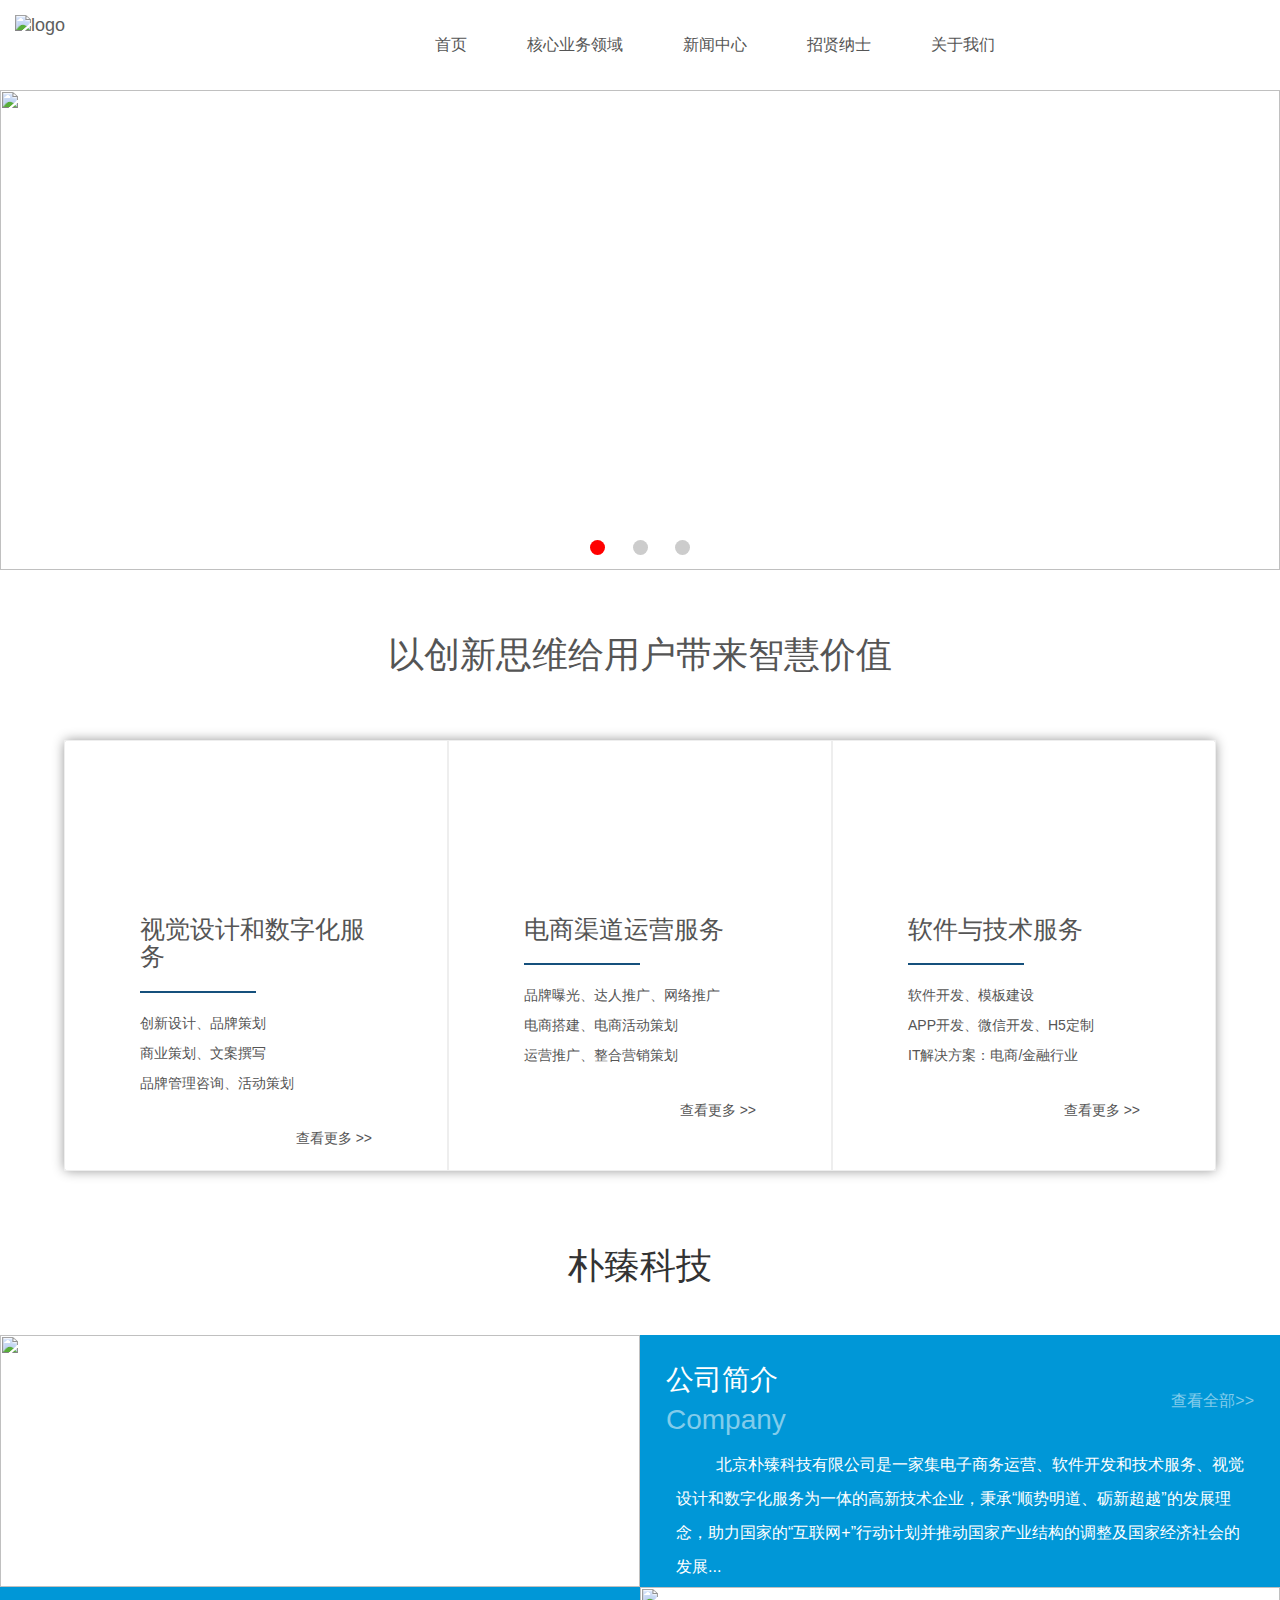
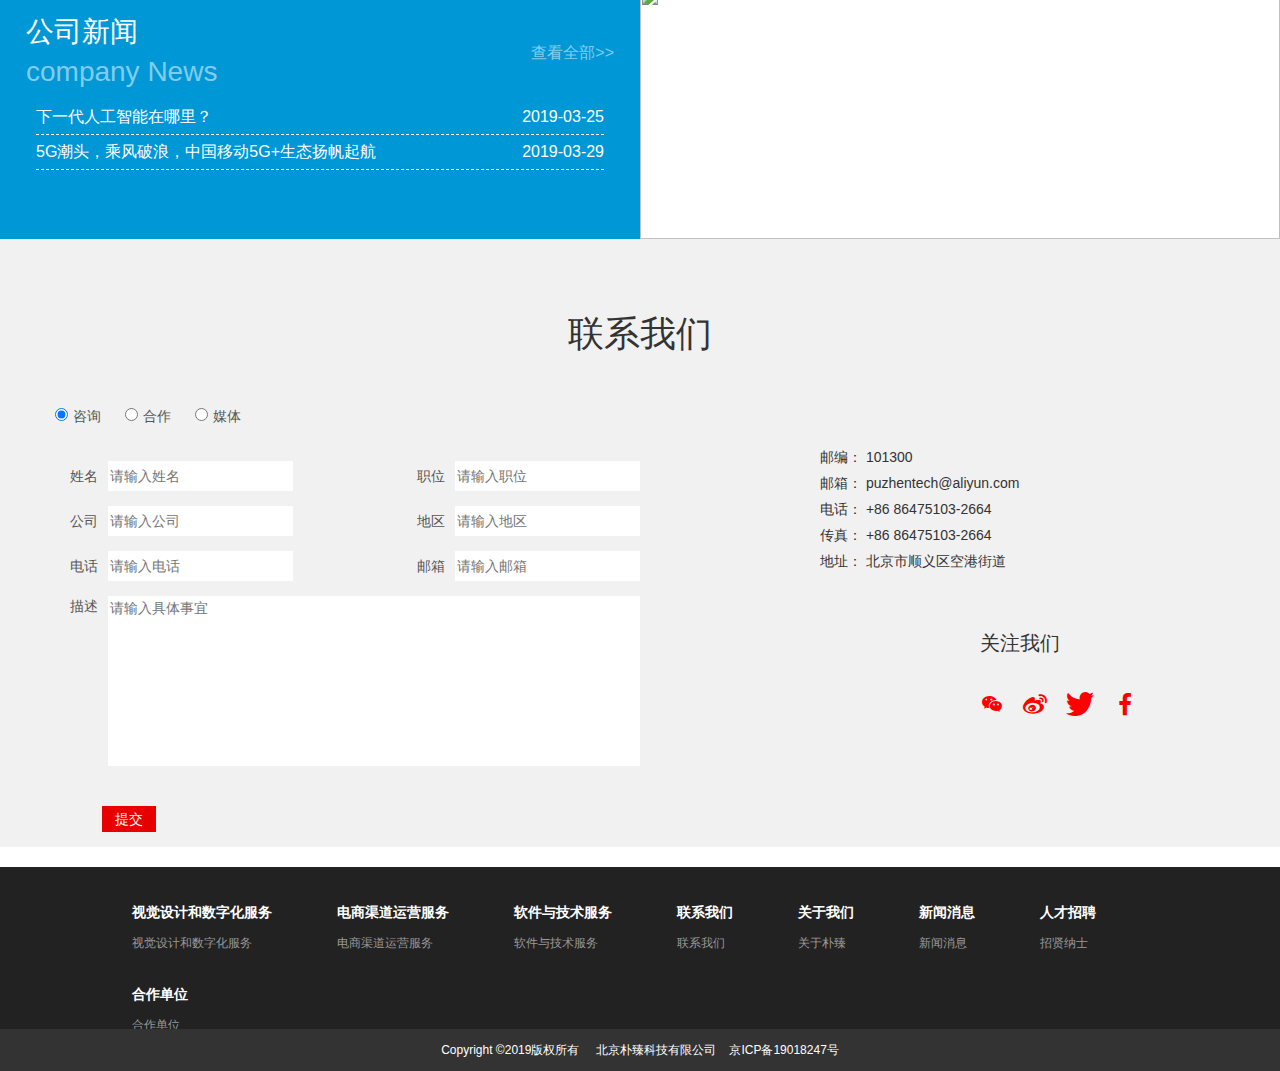
==== commit b94194ed: "add link" ====
--- a/index.html
+++ b/index.html
@@ -5,7 +5,6 @@
     <meta charset="utf-8">
     <meta name="viewport" content="width=device-width,initial-scale=1,minimum-scale=1,maximum-scale=1,user-scalable=no" />
     <link rel="stylesheet" href="https://cdn.jsdelivr.net/npm/bootstrap@3.3.7/dist/css/bootstrap.min.css">
-    <link rel="stylesheet" href="./css/base.css">
     <link rel="stylesheet" href="./font/iconfont.css">
     <link rel="stylesheet" href="./css/header.css">
     <link rel="stylesheet" href="./css/footer.css">
@@ -105,6 +104,7 @@
         <div class="container">
             <div class="linkBox">
                 <div class="linkItem col-lg-4 col-md-4 col-sm-12 col-xs-12">
+					<a href="./business/business.html" class="toCore"></a>
                     <ul>
                         <li>
                             <div class="titleIcon"><span class="icon icon1"></span></div>
@@ -119,6 +119,7 @@
                     <a class="linkBg"></a>
                 </div>
                 <div class="linkItem col-lg-4 col-md-4 col-sm-12 col-xs-12">
+					<a href="./business/operate.html" class="toCore"></a>
                     <ul>
                         <li>
                             <div class="titleIcon"><span class="icon icon2"></span></div>
@@ -133,6 +134,7 @@
                     <a class="linkBg"></a>
                 </div>
                 <div class="linkItem col-lg-4 col-md-4 col-sm-12 col-xs-12">
+					<a href="./business/service.html" class="toCore"></a>
                     <ul>
                         <li>
                             <div class="titleIcon"><span class="icon icon3"></span></div>
@@ -163,7 +165,7 @@
                             <p class="zh-cn">公司简介</p>
                             <p class="en">Company</p>
                         </div>
-                        <a href="">查看全部>></a>
+                        <a href="./aboutus/aboutUs.html">查看全部>></a>
                     </div>
                     <div class="companyText">
                         <p>
@@ -179,7 +181,7 @@
                             <p class="zh-cn">公司新闻</p>
                             <p class="en">company News</p>
                         </div>
-                        <a href="#">查看全部>></a>
+                        <a href="./news/news.html">查看全部>></a>
                     </div>
                     <div class="companyText">
                         <ul>
--- a/css/header.css
+++ b/css/header.css
@@ -1,9 +1,10 @@
 /* 头部导航样式 */
 
 #header {
+	position: relative;
     height: 90px;
+	z-index: 100;
 }
-
 .collapse.navbar-collapse.container.navbox {
     z-index: 1000;
 }
@@ -17,7 +18,7 @@
 #header .navbar-nav>li>a {
     height: 90px;
     line-height: 90px;
-    padding: 0 15px;
+    padding: 0 30px;
     font-size: 16px;
     color: #555;
 }
@@ -41,6 +42,7 @@
 
 #header .navbar-nav .nav-item:hover>a {
     color: #fff;
+    padding: 0 30px;
     font-weight: bold;
     background: #cc0000;
 }
@@ -126,7 +128,4 @@
 }
 
 
-/* 头部导航样式 end */
-.nav>li>a {
-    padding: 0;
-}+/* 头部导航样式 end */--- a/css/index.css
+++ b/css/index.css
@@ -7,6 +7,7 @@
 .swiper-container{
 	position: relative;
 	width: 100%;
+	z-index: 1;
 }
 .swiper-container .swiper-carousel{
 	position: relative;
@@ -115,7 +116,14 @@
     border-radius: 5px;
 	padding: 0;
 }
-
+.m-main .container .linkBox .linkItem .toCore{
+	position: absolute;
+	top: 0;
+	left: 0;
+	width: 100%;
+	height: 100%;
+	z-index: 3;
+}
 .m-main .container .linkBox .linkItem{
 	position: relative;
 	overflow: hidden;
@@ -380,10 +388,14 @@
 }
 .contactRight .AttentionBox .AttentionIcon{
 	margin-top: 30px;
+	min-width: 180px;
 }
 .contactRight .AttentionBox .AttentionIcon a{
 	font-size: 24px;
 	color:#FF0000;
 	text-decoration: none;
 	margin-right: 15px;
-}+}
+.contactRight .AttentionBox .AttentionIcon .icon-icon_facebook{
+	margin-right: 0;
+}
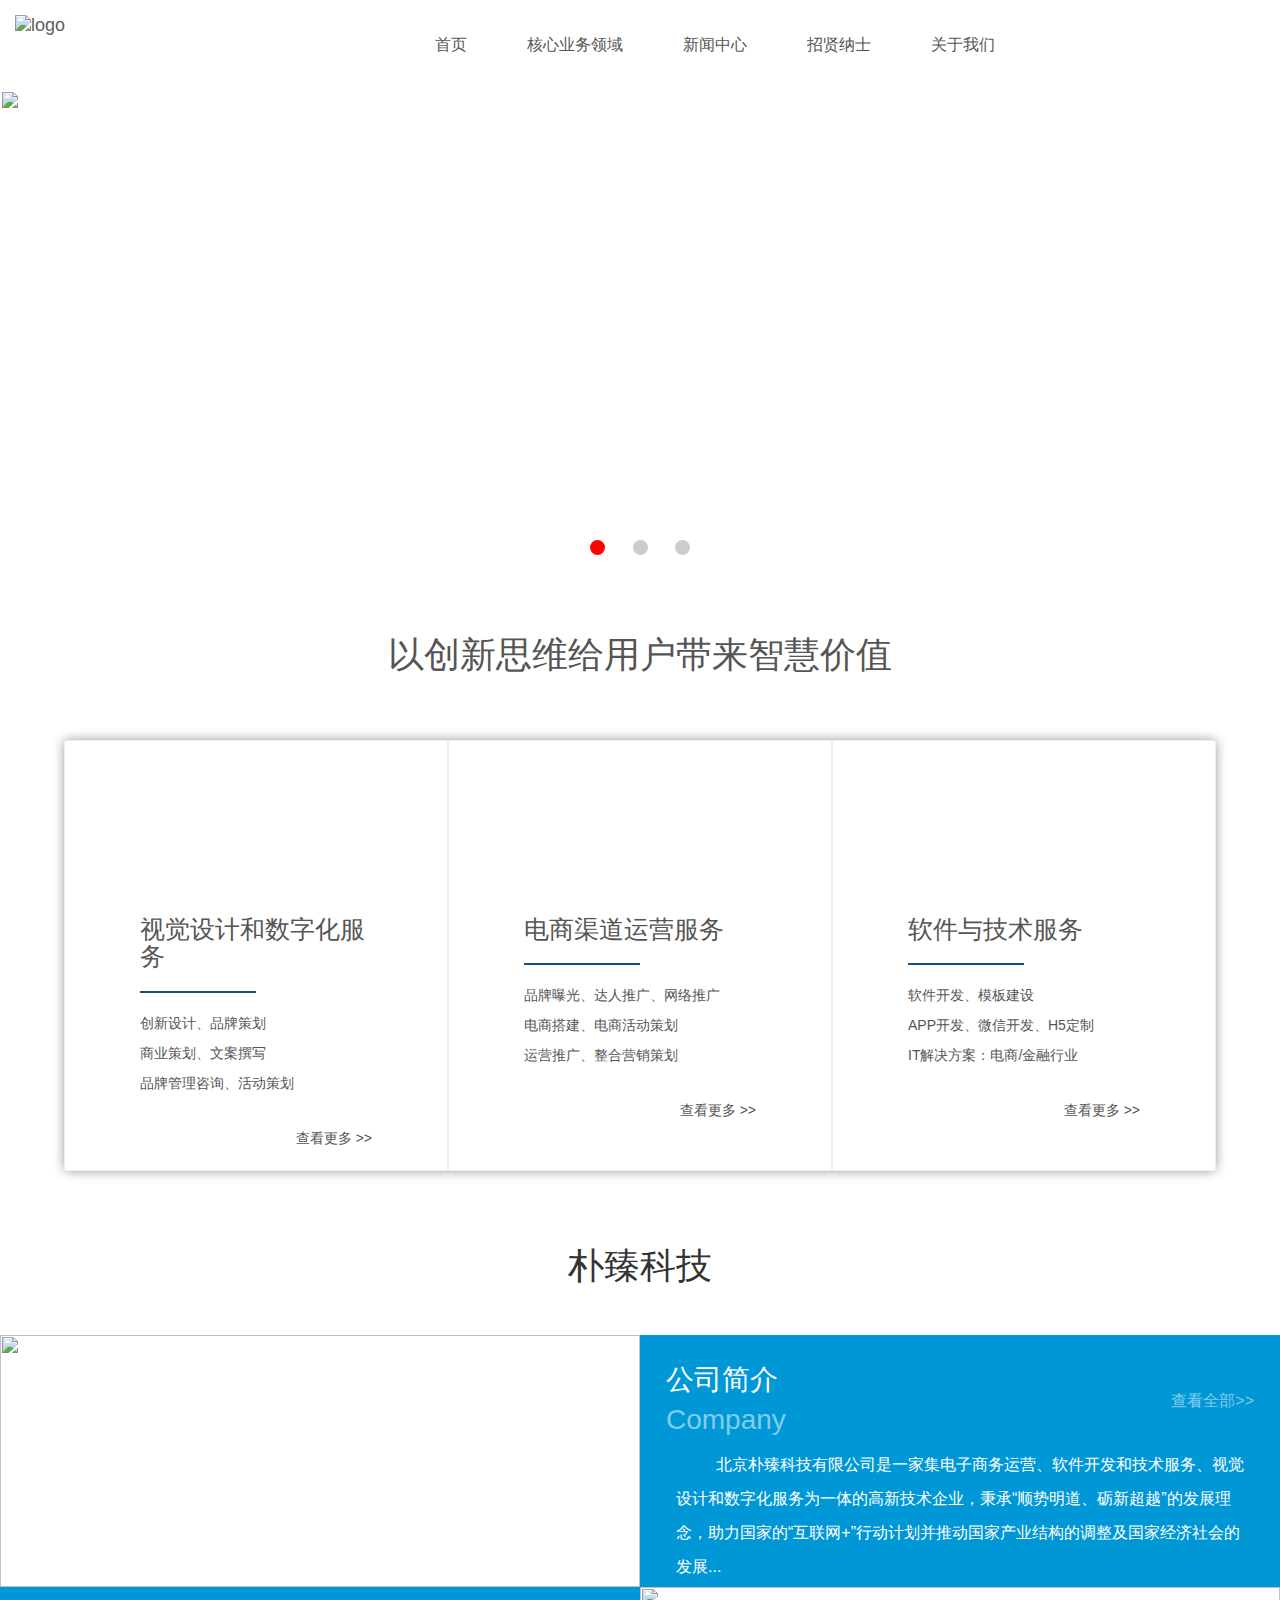
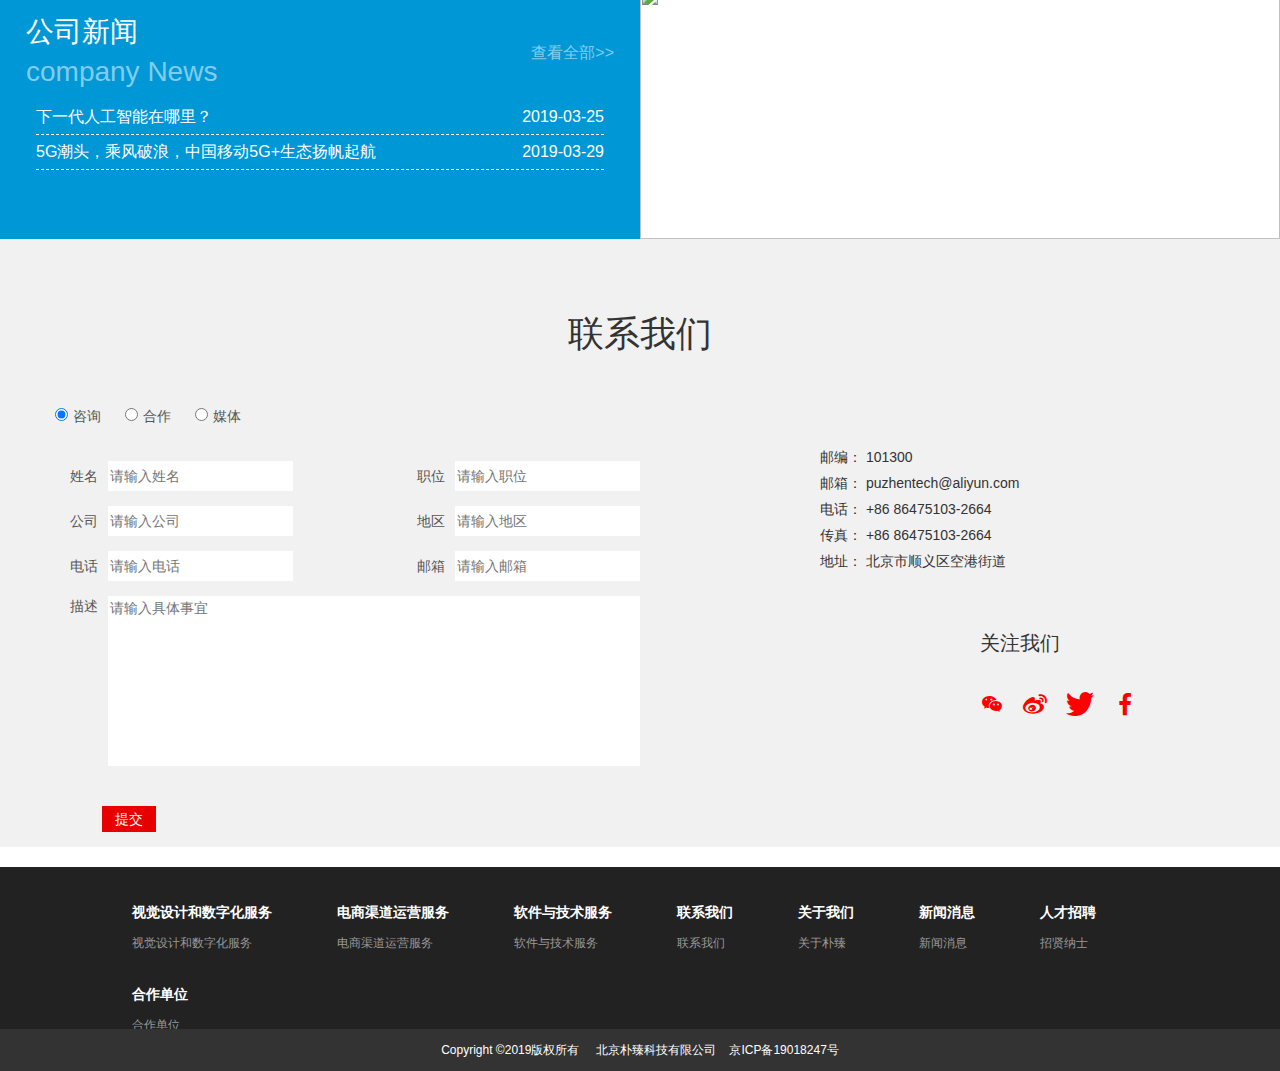
==== commit 67d3f912: "addlink" ====
--- a/index.html
+++ b/index.html
@@ -69,30 +69,36 @@
         </ul>
         <div class="swiper-carousel">
             <div class="swiper-item active">
-                <img src="http://www.puzhentec.com/www/style/gs/imgs/01.jpg" width="100%" height="100%" alt="">
-                <div class="itemMsg">
-                    <div class="container">
-                        <h1>朴臻科技</h1>
-                        <p>行业领先的全球化软件、数字与运营服务企业之一</p>
-                    </div>
-                </div>
+                <a href="">
+					<img src="http://www.puzhentec.com/www/style/gs/imgs/01.jpg" width="100%" height="100%" alt=""> 
+					<div class="itemMsg">
+						<div class="container">
+							<h1>朴臻科技</h1>
+							<p>行业领先的全球化软件、数字与运营服务企业之一</p>
+						</div>
+					</div>
+				</a>
             </div>
             <div class="swiper-item">
-                <img src="http://www.puzhentec.com/www/style/gs/imgs/04.jpg" width="100%" height="100%" alt="">
-                <div class="itemMsg container">
-                    <div class="container">
-                        <h1>领先智慧价值创造者</h1>
-                        <p>丰富的全球化开发团队和技术专家</p>
-                    </div>
-                </div>
+                <a href="">
+					<img src="http://www.puzhentec.com/www/style/gs/imgs/04.jpg" width="100%" height="100%" alt="">
+					<div class="itemMsg container">
+						<div class="container">
+							<h1>领先智慧价值创造者</h1>
+							<p>丰富的全球化开发团队和技术专家</p>
+						</div>
+					</div>
+				</a>
             </div>
             <div class="swiper-item ">
-                <img src="http://www.puzhentec.com/www/style/gs/imgs/banner4.jpg" width="100%" height="100%" alt="">
-                <div class="itemMsg lastItem">
-                    <div class="container">
-                        <h1>加入朴臻 创造新未来</h1>
-                    </div>
-                </div>
+                <a href="">
+					<img src="http://www.puzhentec.com/www/style/gs/imgs/banner4.jpg" width="100%" height="100%" alt="">
+					<div class="itemMsg lastItem">
+						<div class="container">
+							<h1>加入朴臻 创造新未来</h1>
+						</div>
+					</div>
+				</a>
             </div>
         </div>
         <span class="swiper-next">></span>
--- a/css/header.css
+++ b/css/header.css
@@ -1,9 +1,15 @@
 /* 头部导航样式 */
 
 #header {
+<<<<<<< HEAD
 	position: relative;
     height: 90px;
 	z-index: 100;
+=======
+    position:relative;
+    height: 90px;
+    z-index:99;
+>>>>>>> be94501e1a89c8f580f0954a5c3a7b177fd11657
 }
 .collapse.navbar-collapse.container.navbox {
     z-index: 1000;
@@ -128,4 +134,4 @@
 }
 
 
-/* 头部导航样式 end */+/* 头部导航样式 end */
--- a/css/index.css
+++ b/css/index.css
@@ -13,6 +13,10 @@
 	position: relative;
 	height: 480px;
 }
+.swiper-container .swiper-carousel a{
+	color: #fff;
+	text-decoration: none;
+}
 .swiper-container .swiper-carousel .swiper-item{
 	display: none;
 	position: absolute;
@@ -20,7 +24,6 @@
 	left: 0;
 	width: 100%;
 	height: 480px;
-	color: #fff;
 	opacity: 0;
 	transition: all 1s;
 }
@@ -396,6 +399,9 @@
 	text-decoration: none;
 	margin-right: 15px;
 }
+<<<<<<< HEAD
 .contactRight .AttentionBox .AttentionIcon .icon-icon_facebook{
 	margin-right: 0;
 }
+=======
+>>>>>>> be94501e1a89c8f580f0954a5c3a7b177fd11657
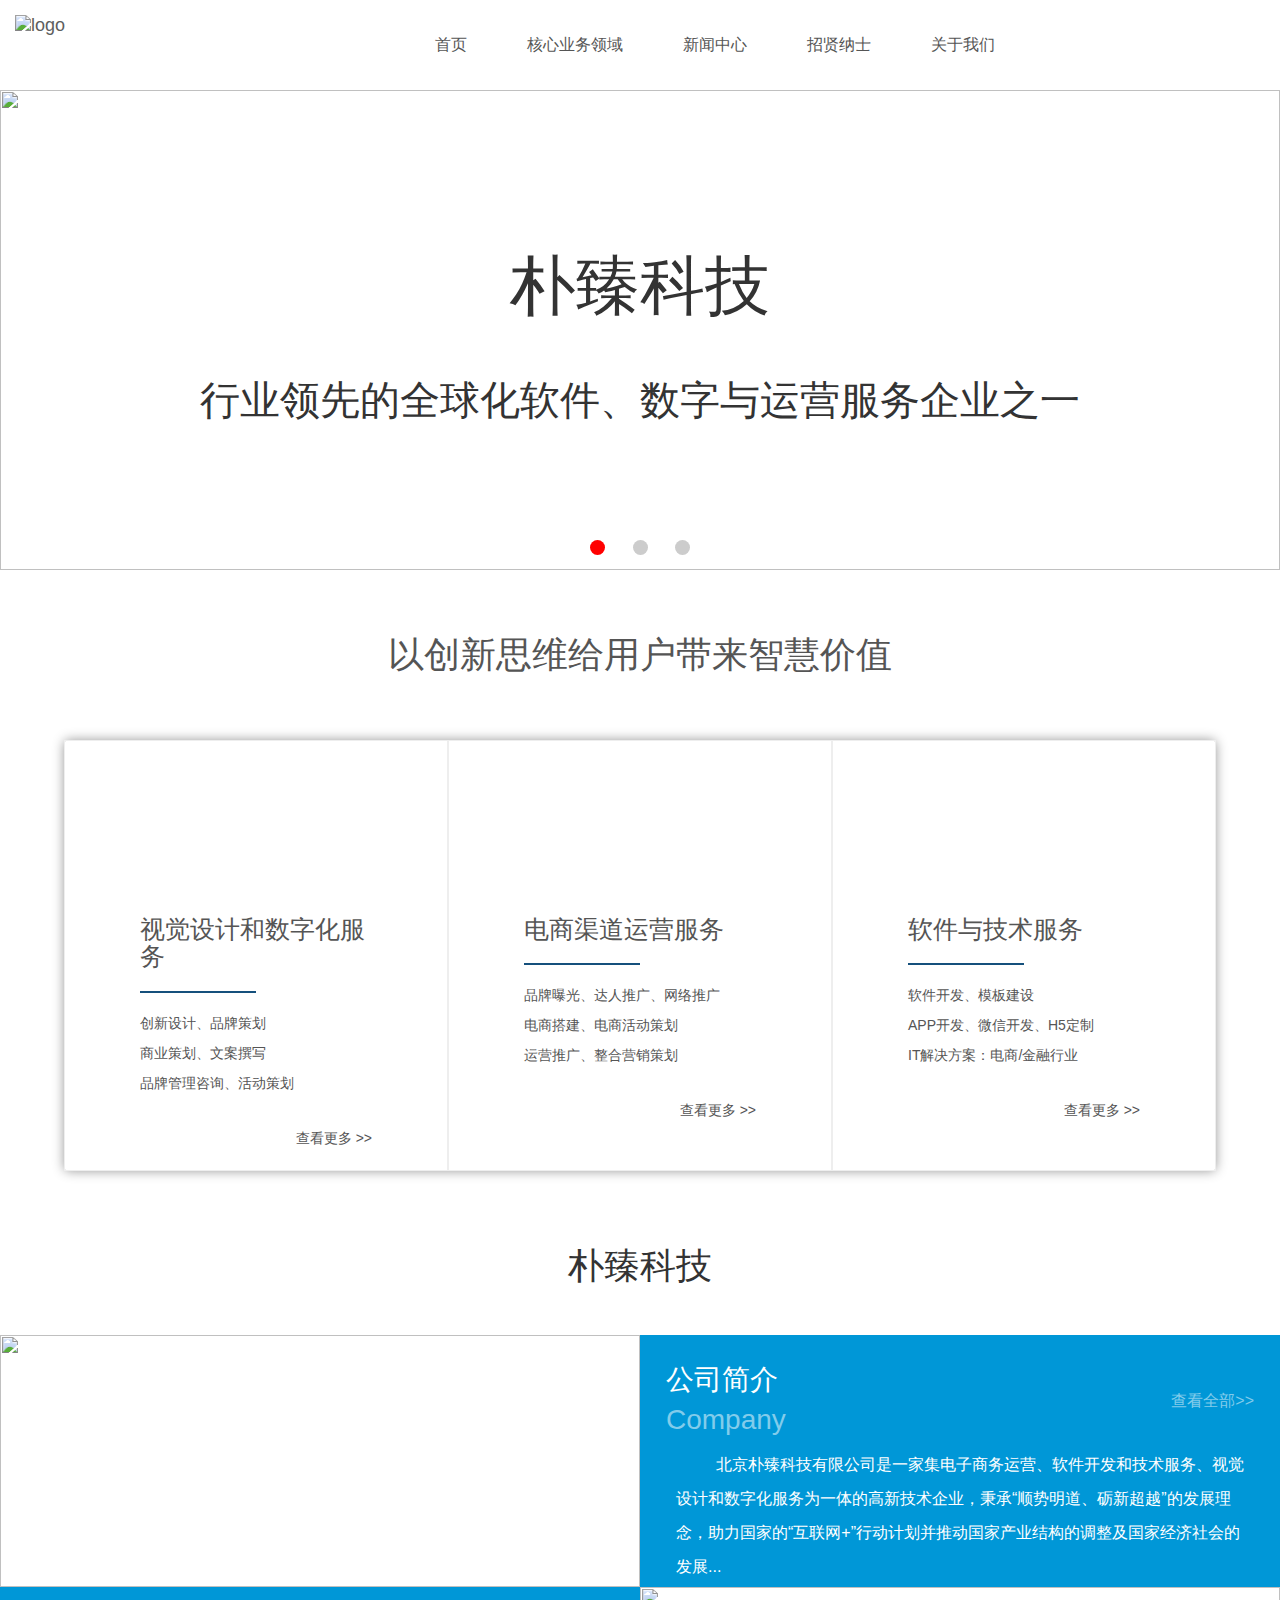
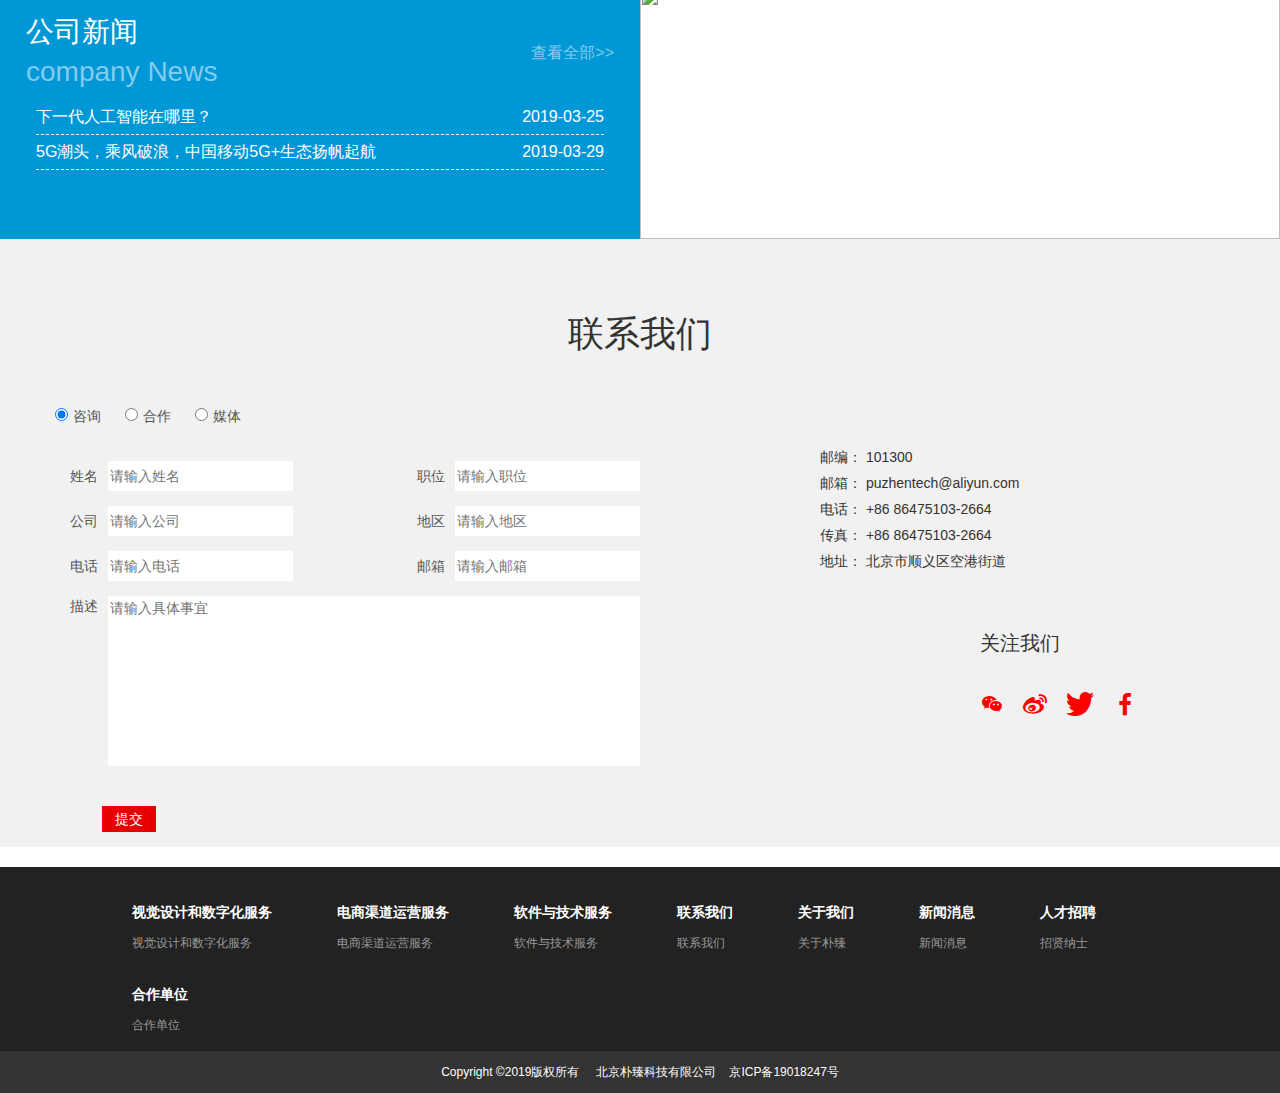
==== commit ac2e4324: "修改了跳转，底部" ====
--- a/index.html
+++ b/index.html
@@ -17,19 +17,17 @@
     <header id="header">
         <nav class="navbar navbar-default">
             <div class="container-fluid">
-                <!-- Brand and toggle get grouped for better mobile display -->
                 <div class="navbar-header">
                     <button type="button" class="navbar-toggle collapsed" data-toggle="collapse" data-target="#bs-example-navbar-collapse-1" aria-expanded="false">
-		                        <span class="sr-only">Toggle navigation</span>
-		                        <span class="icon-bar"></span>
-		                        <span class="icon-bar"></span>
-		                        <span class="icon-bar"></span>
-		                    </button>
+                        <span class="sr-only">Toggle navigation</span>
+                        <span class="icon-bar"></span>
+                        <span class="icon-bar"></span>
+                        <span class="icon-bar"></span>
+                    </button>
                     <a class="navbar-brand" href="#" class="log-box">
                         <img src="http://www.puzhentec.com/www/style/gs/imgs/logo.png" alt="logo" class="log-img">
                     </a>
                 </div>
-
                 <div class="collapse navbar-collapse container navbox" id="bs-example-navbar-collapse-1">
                     <ul class="nav navbar-nav">
                         <li class="nav-item"><a href="./index.html" class="a-box">首页</a></li>
@@ -50,11 +48,10 @@
                         <li class="dropdown nav-item item3">
                             <a href="#" class="dropdown-toggle" data-toggle="dropdown" role="button" aria-haspopup="true" aria-expanded="false">招贤纳士</a>
                             <ul class="dropdown-menu menu3">
-                                <li><a href="#" class="a-box">招聘岗位</a></li>
+                                <li><a href="./ofter/ofter.html" class="a-box">招聘岗位</a></li>
                             </ul>
                         </li>
-                        <li class="nav-item"><a href="#" class="a-box">关于我们</a></li>
-
+                        <li class="nav-item"><a href="./aboutus/aboutUs.html" class="a-box">关于我们</a></li>
                     </ul>
                 </div>
             </div>
@@ -69,36 +66,30 @@
         </ul>
         <div class="swiper-carousel">
             <div class="swiper-item active">
-                <a href="">
-					<img src="http://www.puzhentec.com/www/style/gs/imgs/01.jpg" width="100%" height="100%" alt=""> 
-					<div class="itemMsg">
-						<div class="container">
-							<h1>朴臻科技</h1>
-							<p>行业领先的全球化软件、数字与运营服务企业之一</p>
-						</div>
-					</div>
-				</a>
+                <img src="http://www.puzhentec.com/www/style/gs/imgs/01.jpg" width="100%" height="100%" alt="">
+                <div class="itemMsg">
+                    <div class="container">
+                        <h1>朴臻科技</h1>
+                        <p>行业领先的全球化软件、数字与运营服务企业之一</p>
+                    </div>
+                </div>
             </div>
             <div class="swiper-item">
-                <a href="">
-					<img src="http://www.puzhentec.com/www/style/gs/imgs/04.jpg" width="100%" height="100%" alt="">
-					<div class="itemMsg container">
-						<div class="container">
-							<h1>领先智慧价值创造者</h1>
-							<p>丰富的全球化开发团队和技术专家</p>
-						</div>
-					</div>
-				</a>
+                <img src="http://www.puzhentec.com/www/style/gs/imgs/04.jpg" width="100%" height="100%" alt="">
+                <div class="itemMsg container">
+                    <div class="container">
+                        <h1>领先智慧价值创造者</h1>
+                        <p>丰富的全球化开发团队和技术专家</p>
+                    </div>
+                </div>
             </div>
             <div class="swiper-item ">
-                <a href="">
-					<img src="http://www.puzhentec.com/www/style/gs/imgs/banner4.jpg" width="100%" height="100%" alt="">
-					<div class="itemMsg lastItem">
-						<div class="container">
-							<h1>加入朴臻 创造新未来</h1>
-						</div>
-					</div>
-				</a>
+                <img src="http://www.puzhentec.com/www/style/gs/imgs/banner4.jpg" width="100%" height="100%" alt="">
+                <div class="itemMsg lastItem">
+                    <div class="container">
+                        <h1>加入朴臻 创造新未来</h1>
+                    </div>
+                </div>
             </div>
         </div>
         <span class="swiper-next">></span>
@@ -110,7 +101,6 @@
         <div class="container">
             <div class="linkBox">
                 <div class="linkItem col-lg-4 col-md-4 col-sm-12 col-xs-12">
-					<a href="./business/business.html" class="toCore"></a>
                     <ul>
                         <li>
                             <div class="titleIcon"><span class="icon icon1"></span></div>
@@ -125,7 +115,6 @@
                     <a class="linkBg"></a>
                 </div>
                 <div class="linkItem col-lg-4 col-md-4 col-sm-12 col-xs-12">
-					<a href="./business/operate.html" class="toCore"></a>
                     <ul>
                         <li>
                             <div class="titleIcon"><span class="icon icon2"></span></div>
@@ -140,7 +129,6 @@
                     <a class="linkBg"></a>
                 </div>
                 <div class="linkItem col-lg-4 col-md-4 col-sm-12 col-xs-12">
-					<a href="./business/service.html" class="toCore"></a>
                     <ul>
                         <li>
                             <div class="titleIcon"><span class="icon icon3"></span></div>
@@ -171,7 +159,7 @@
                             <p class="zh-cn">公司简介</p>
                             <p class="en">Company</p>
                         </div>
-                        <a href="./aboutus/aboutUs.html">查看全部>></a>
+                        <a href="">查看全部>></a>
                     </div>
                     <div class="companyText">
                         <p>
@@ -187,7 +175,7 @@
                             <p class="zh-cn">公司新闻</p>
                             <p class="en">company News</p>
                         </div>
-                        <a href="./news/news.html">查看全部>></a>
+                        <a href="#">查看全部>></a>
                     </div>
                     <div class="companyText">
                         <ul>
--- a/css/header.css
+++ b/css/header.css
@@ -1,15 +1,9 @@
 /* 头部导航样式 */
 
 #header {
-<<<<<<< HEAD
 	position: relative;
     height: 90px;
 	z-index: 100;
-=======
-    position:relative;
-    height: 90px;
-    z-index:99;
->>>>>>> be94501e1a89c8f580f0954a5c3a7b177fd11657
 }
 .collapse.navbar-collapse.container.navbox {
     z-index: 1000;
--- a/css/footer.css
+++ b/css/footer.css
@@ -7,7 +7,7 @@
     height: auto;
     display: flex;
     flex-wrap: wrap;
-    padding: 20px 6%;
+    padding: 20px 6% 42px;
     position: relative;
 }
 
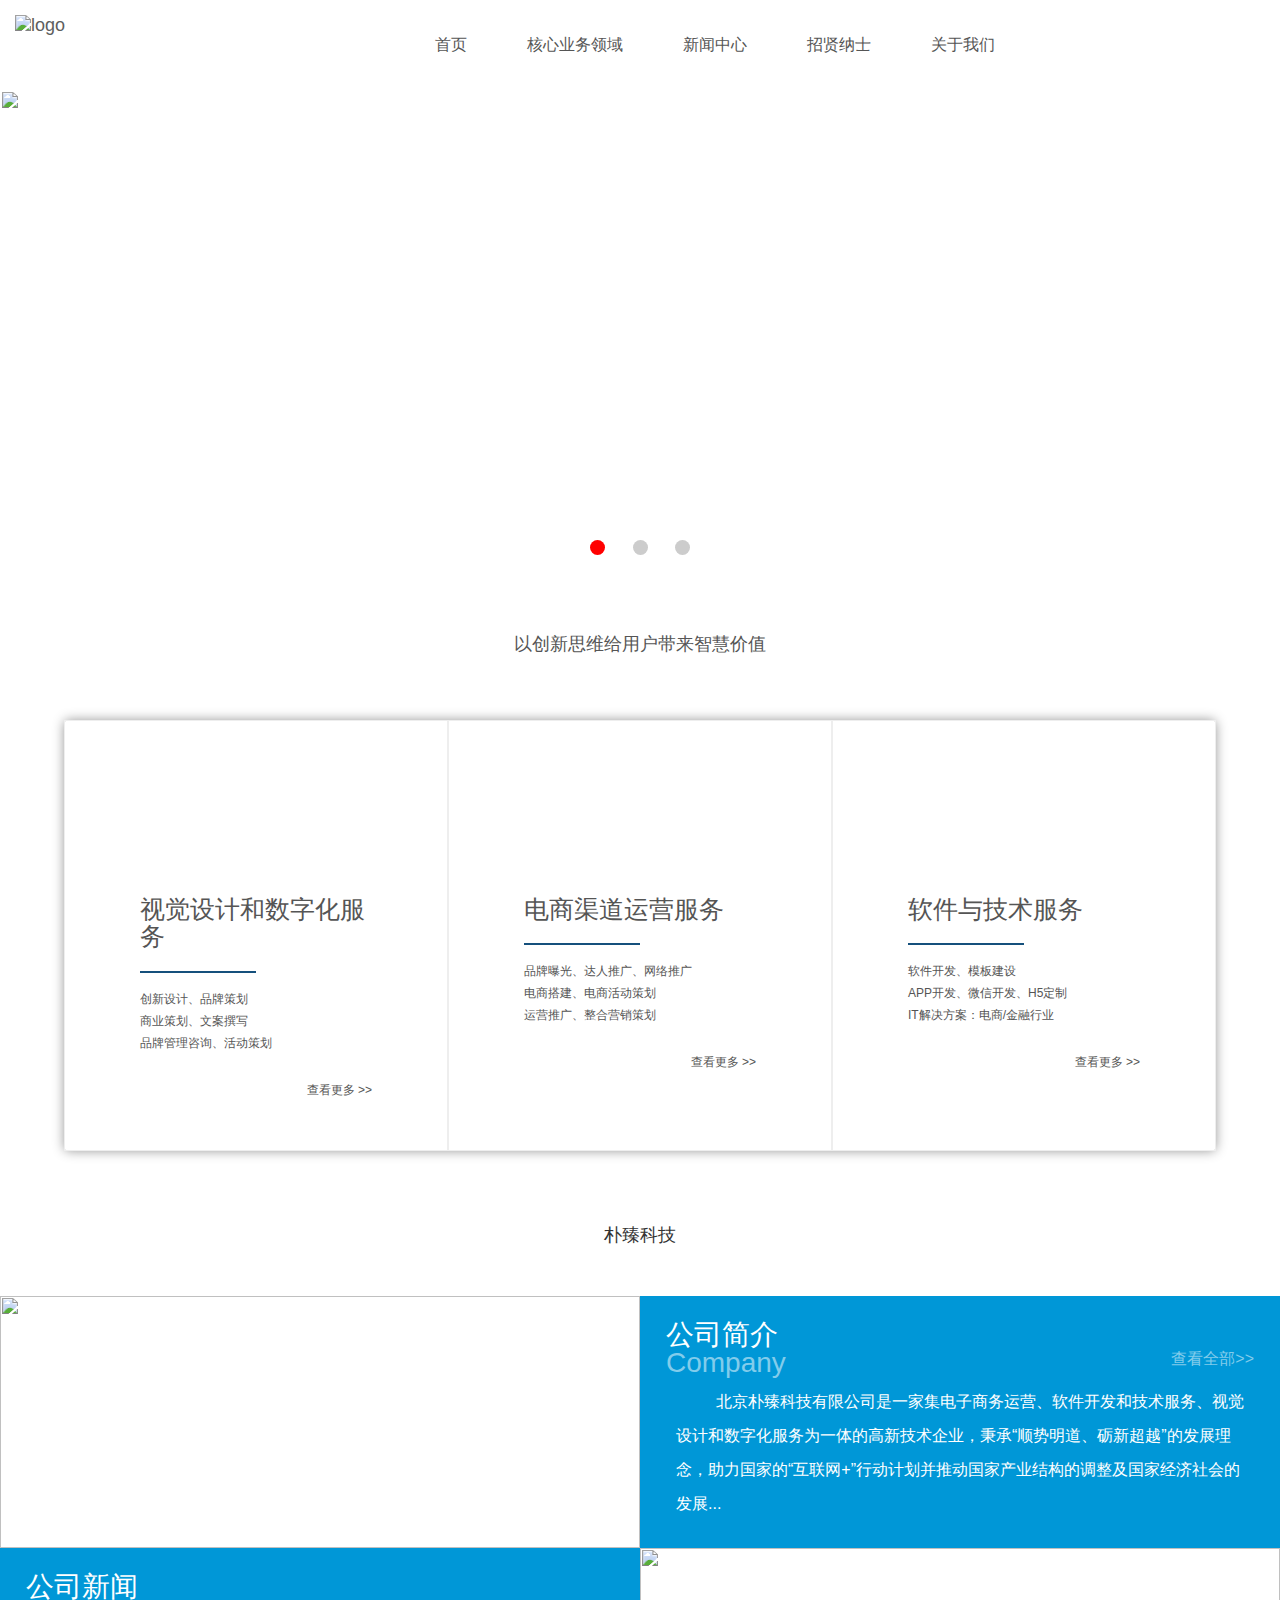
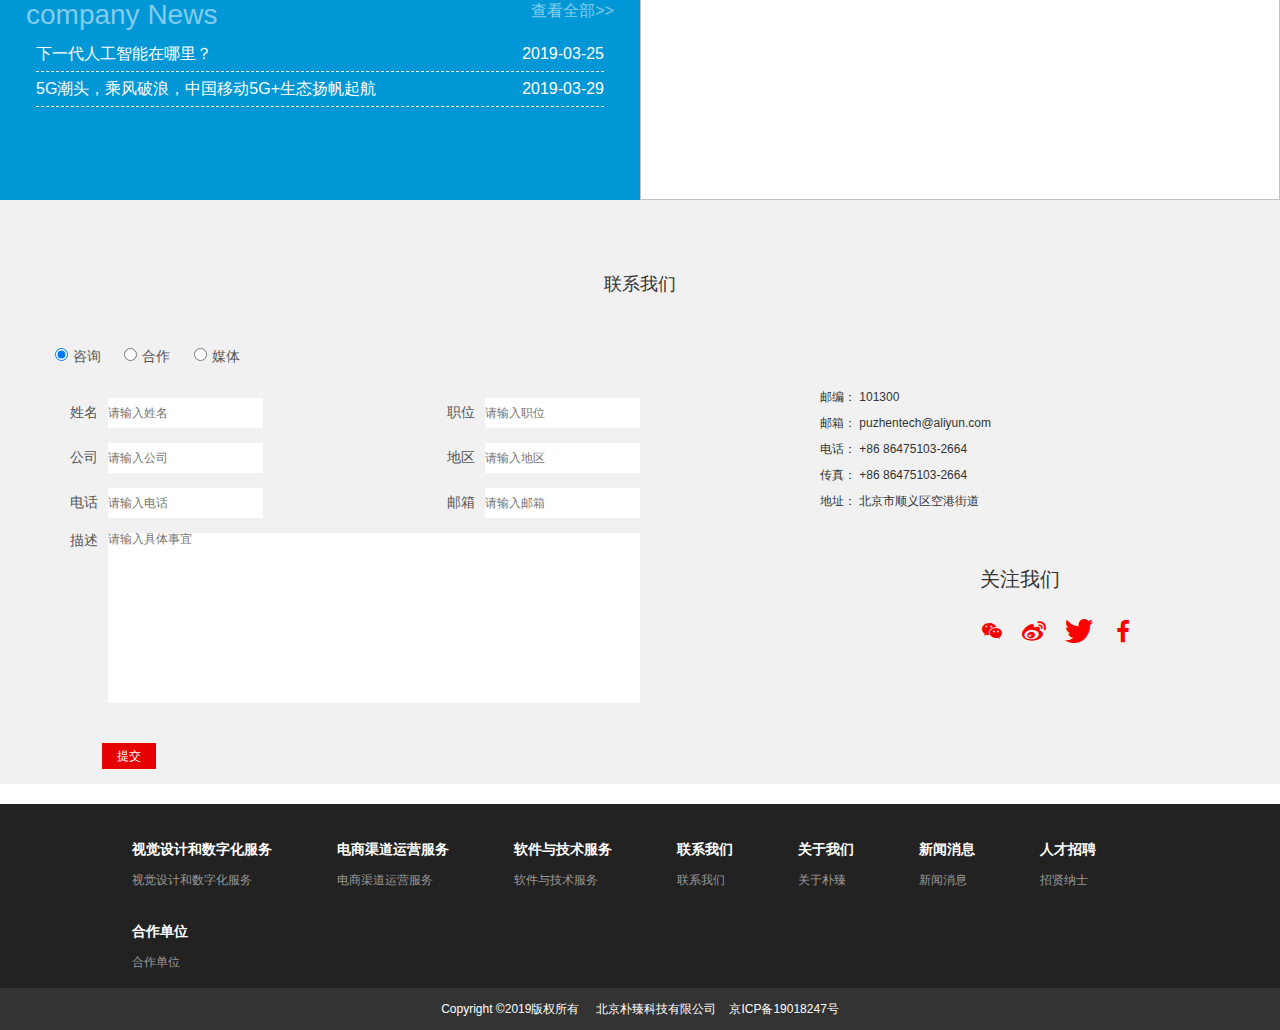
==== commit 855470c8: "修改了头部样式" ====
--- a/index.html
+++ b/index.html
@@ -5,6 +5,7 @@
     <meta charset="utf-8">
     <meta name="viewport" content="width=device-width,initial-scale=1,minimum-scale=1,maximum-scale=1,user-scalable=no" />
     <link rel="stylesheet" href="https://cdn.jsdelivr.net/npm/bootstrap@3.3.7/dist/css/bootstrap.min.css">
+    <link rel="stylesheet" href="./css/base.css">
     <link rel="stylesheet" href="./font/iconfont.css">
     <link rel="stylesheet" href="./css/header.css">
     <link rel="stylesheet" href="./css/footer.css">
@@ -17,17 +18,19 @@
     <header id="header">
         <nav class="navbar navbar-default">
             <div class="container-fluid">
+                <!-- Brand and toggle get grouped for better mobile display -->
                 <div class="navbar-header">
                     <button type="button" class="navbar-toggle collapsed" data-toggle="collapse" data-target="#bs-example-navbar-collapse-1" aria-expanded="false">
-                        <span class="sr-only">Toggle navigation</span>
-                        <span class="icon-bar"></span>
-                        <span class="icon-bar"></span>
-                        <span class="icon-bar"></span>
-                    </button>
+		                        <span class="sr-only">Toggle navigation</span>
+		                        <span class="icon-bar"></span>
+		                        <span class="icon-bar"></span>
+		                        <span class="icon-bar"></span>
+		                    </button>
                     <a class="navbar-brand" href="#" class="log-box">
                         <img src="http://www.puzhentec.com/www/style/gs/imgs/logo.png" alt="logo" class="log-img">
                     </a>
                 </div>
+
                 <div class="collapse navbar-collapse container navbox" id="bs-example-navbar-collapse-1">
                     <ul class="nav navbar-nav">
                         <li class="nav-item"><a href="./index.html" class="a-box">首页</a></li>
@@ -48,10 +51,11 @@
                         <li class="dropdown nav-item item3">
                             <a href="#" class="dropdown-toggle" data-toggle="dropdown" role="button" aria-haspopup="true" aria-expanded="false">招贤纳士</a>
                             <ul class="dropdown-menu menu3">
-                                <li><a href="./ofter/ofter.html" class="a-box">招聘岗位</a></li>
+                                <li><a href="#" class="a-box">招聘岗位</a></li>
                             </ul>
                         </li>
-                        <li class="nav-item"><a href="./aboutus/aboutUs.html" class="a-box">关于我们</a></li>
+                        <li class="nav-item"><a href="#" class="a-box">关于我们</a></li>
+
                     </ul>
                 </div>
             </div>
@@ -66,30 +70,36 @@
         </ul>
         <div class="swiper-carousel">
             <div class="swiper-item active">
-                <img src="http://www.puzhentec.com/www/style/gs/imgs/01.jpg" width="100%" height="100%" alt="">
-                <div class="itemMsg">
-                    <div class="container">
-                        <h1>朴臻科技</h1>
-                        <p>行业领先的全球化软件、数字与运营服务企业之一</p>
-                    </div>
-                </div>
+                <a href="">
+					<img src="http://www.puzhentec.com/www/style/gs/imgs/01.jpg" width="100%" height="100%" alt=""> 
+					<div class="itemMsg">
+						<div class="container">
+							<h1>朴臻科技</h1>
+							<p>行业领先的全球化软件、数字与运营服务企业之一</p>
+						</div>
+					</div>
+				</a>
             </div>
             <div class="swiper-item">
-                <img src="http://www.puzhentec.com/www/style/gs/imgs/04.jpg" width="100%" height="100%" alt="">
-                <div class="itemMsg container">
-                    <div class="container">
-                        <h1>领先智慧价值创造者</h1>
-                        <p>丰富的全球化开发团队和技术专家</p>
-                    </div>
-                </div>
+                <a href="">
+					<img src="http://www.puzhentec.com/www/style/gs/imgs/04.jpg" width="100%" height="100%" alt="">
+					<div class="itemMsg container">
+						<div class="container">
+							<h1>领先智慧价值创造者</h1>
+							<p>丰富的全球化开发团队和技术专家</p>
+						</div>
+					</div>
+				</a>
             </div>
             <div class="swiper-item ">
-                <img src="http://www.puzhentec.com/www/style/gs/imgs/banner4.jpg" width="100%" height="100%" alt="">
-                <div class="itemMsg lastItem">
-                    <div class="container">
-                        <h1>加入朴臻 创造新未来</h1>
-                    </div>
-                </div>
+                <a href="">
+					<img src="http://www.puzhentec.com/www/style/gs/imgs/banner4.jpg" width="100%" height="100%" alt="">
+					<div class="itemMsg lastItem">
+						<div class="container">
+							<h1>加入朴臻 创造新未来</h1>
+						</div>
+					</div>
+				</a>
             </div>
         </div>
         <span class="swiper-next">></span>
@@ -101,6 +111,7 @@
         <div class="container">
             <div class="linkBox">
                 <div class="linkItem col-lg-4 col-md-4 col-sm-12 col-xs-12">
+					<a href="./business/business.html" class="toCore"></a>
                     <ul>
                         <li>
                             <div class="titleIcon"><span class="icon icon1"></span></div>
@@ -115,6 +126,7 @@
                     <a class="linkBg"></a>
                 </div>
                 <div class="linkItem col-lg-4 col-md-4 col-sm-12 col-xs-12">
+					<a href="./business/operate.html" class="toCore"></a>
                     <ul>
                         <li>
                             <div class="titleIcon"><span class="icon icon2"></span></div>
@@ -129,6 +141,7 @@
                     <a class="linkBg"></a>
                 </div>
                 <div class="linkItem col-lg-4 col-md-4 col-sm-12 col-xs-12">
+					<a href="./business/service.html" class="toCore"></a>
                     <ul>
                         <li>
                             <div class="titleIcon"><span class="icon icon3"></span></div>
@@ -159,7 +172,7 @@
                             <p class="zh-cn">公司简介</p>
                             <p class="en">Company</p>
                         </div>
-                        <a href="">查看全部>></a>
+                        <a href="./aboutus/aboutUs.html">查看全部>></a>
                     </div>
                     <div class="companyText">
                         <p>
@@ -175,7 +188,7 @@
                             <p class="zh-cn">公司新闻</p>
                             <p class="en">company News</p>
                         </div>
-                        <a href="#">查看全部>></a>
+                        <a href="./news/news.html">查看全部>></a>
                     </div>
                     <div class="companyText">
                         <ul>
--- a/css/base.css
+++ b/css/base.css
@@ -0,0 +1,59 @@
+/* 清除内外边距 */
+body, h1, h2, h3, h4, h5, h6, hr, p, blockquote, /* structural elements 结构元素 */
+dl, dt, dd, ul, ol, li, /* list elements 列表元素 */
+pre, /* text formatting elements 文本格式元素 */
+fieldset, lengend, button, input, textarea, /* form elements 表单元素 */
+th, td { /* table elements 表格元素 */
+    margin: 0;
+    padding: 0;
+}
+
+/* 设置默认字体 */
+body,
+button, input, select, textarea { /* for ie */
+    /*font: 12px/1 Tahoma, Helvetica, Arial, "宋体", sans-serif;*/
+    font: 12px/1 Tahoma, Helvetica, Arial, "\5b8b\4f53", sans-serif; /* 用 ascii 字符表示，使得在任何编码下都无问题 */
+}
+
+h1 { font-size: 18px; /* 18px / 12px = 1.5 */ }
+h2 { font-size: 16px; }
+h3 { font-size: 14px; }
+h4, h5, h6 { font-size: 100%; }
+
+address, cite, dfn, em, var { font-style: normal; } /* 将斜体扶正 */
+code, kbd, pre, samp, tt { font-family: "Courier New", Courier, monospace; } /* 统一等宽字体 */
+small { font-size: 12px; } /* 小于 12px 的中文很难阅读，让 small 正常化 */
+
+/* 重置列表元素 */
+ul, ol { list-style: none; }
+
+/* 重置文本格式元素 */
+a { text-decoration: none; }
+a:hover { text-decoration: underline; }
+
+abbr[title], acronym[title] { /* 注：1.ie6 不支持 abbr; 2.这里用了属性选择符，ie6 下无效果 */
+border-bottom: 1px dotted;
+cursor: help;
+}
+
+q:before, q:after { content: ''; }
+
+/* 重置表单元素 */
+legend { color: #000; } /* for ie6 */
+fieldset, img { border: none; } /* img 搭车：让链接里的 img 无边框 */
+/* 注：optgroup 无法扶正 */
+button, input, select, textarea {
+    font-size: 100%; /* 使得表单元素在 ie 下能继承字体大小 */
+}
+
+/* 重置表格元素 */
+table {
+border-collapse: collapse;
+border-spacing: 0;
+}
+
+/* 重置 hr */
+hr {
+    border: none;
+    height: 1px;
+}